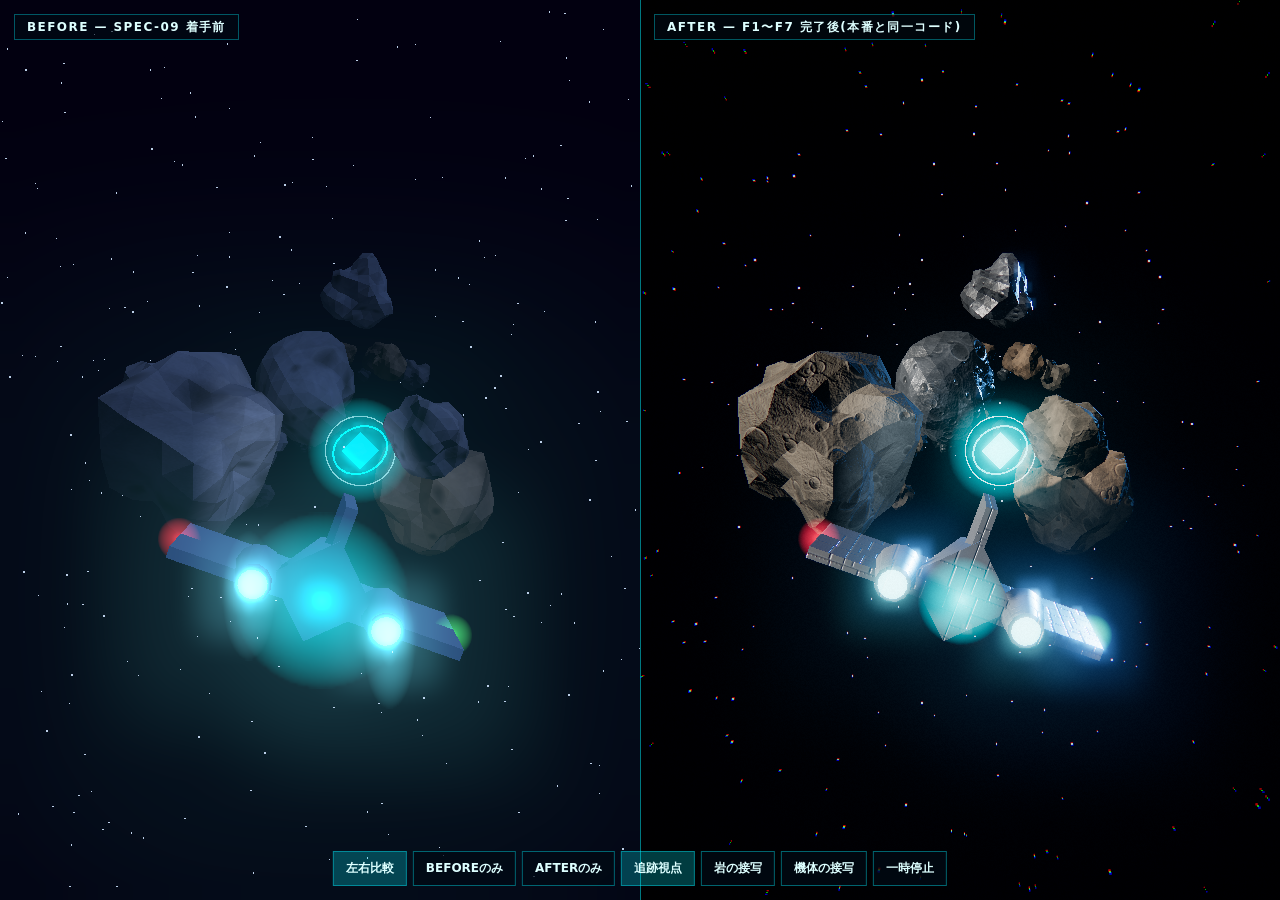
==== labs/before-after.html @ 7346b9a4 "F7(SPEC-09g): 称号・デイリーコース・戦績履歴・共有 + 文書の最終整合 - 称号 CADET→PILOT→ACE→VOID RUNNER(到達セクター)。結果画面とLAUNCH DECK" ====
<!DOCTYPE html>
<html lang="ja">
<head>
<meta charset="UTF-8">
<meta name="viewport" content="width=device-width, initial-scale=1.0">
<meta name="robots" content="noindex">
<title>VOID GATE — Before / After (SPEC-09)</title>
<style>
  html,body{margin:0;height:100%;background:#000;overflow:hidden;font-family:system-ui,-apple-system,sans-serif}
  canvas{position:fixed;top:0;height:100%;display:block}
  #ca{left:0;width:50%} #cb{right:0;width:50%}
  body.only-a #cb, body.only-b #ca{display:none}
  body.only-a #ca, body.only-b #cb{width:100%}
  .lbl{position:fixed;top:14px;padding:6px 12px;font:600 12px/1 system-ui;letter-spacing:.12em;
       color:#dff;background:rgba(0,10,20,.6);border:1px solid rgba(0,240,255,.35);z-index:2}
  #la{left:14px} #lb{left:calc(50% + 14px)}
  body.only-a #lb, body.only-b #la{display:none}
  body.only-b #lb{left:14px}
  #divider{position:fixed;left:50%;top:0;bottom:0;width:1px;background:rgba(0,240,255,.5);z-index:2}
  body.only-a #divider, body.only-b #divider{display:none}
  #ui{position:fixed;bottom:14px;left:50%;transform:translateX(-50%);display:flex;gap:6px;z-index:3;flex-wrap:wrap;justify-content:center}
  #ui button{font:600 12px system-ui;padding:8px 12px;color:#dff;background:rgba(0,10,20,.75);
       border:1px solid rgba(0,240,255,.4);cursor:pointer}
  #ui button.on{background:rgba(0,240,255,.25)}
</style>
</head>
<body>
<canvas id="ca"></canvas><canvas id="cb"></canvas><div id="divider"></div>
<div class="lbl" id="la">BEFORE — SPEC-09 着手前</div>
<div class="lbl" id="lb">AFTER — F1〜F7 完了後(本番と同一コード)</div>
<div id="ui">
  <button data-v="split" class="on">左右比較</button><button data-v="a">BEFOREのみ</button><button data-v="b">AFTERのみ</button>
  <button data-cam="chase" class="on">追跡視点</button><button data-cam="close">岩の接写</button><button data-cam="ship">機体の接写</button>
  <button id="pause">一時停止</button>
</div>
<script type="importmap">
{"imports":{"three":"../libs/three.module.js","three/addons/":"../libs/addons/"}}
</script>
<script type="module">
import * as THREE from 'three';
import {EffectComposer} from 'three/addons/postprocessing/EffectComposer.js';
import {RenderPass} from 'three/addons/postprocessing/RenderPass.js';
import {UnrealBloomPass} from 'three/addons/postprocessing/UnrealBloomPass.js';
import {ShaderPass} from 'three/addons/postprocessing/ShaderPass.js';
const IS_TOUCH = false;

/* ---- BEFORE: git 6f7cb79 の index.html から自動抽出 ---- */
const Old = (()=>{
function glowTexture(inner='rgba(255,255,255,1)', outer='rgba(255,255,255,0)'){
  const c = document.createElement('canvas'); c.width = c.height = 64;
  const g = c.getContext('2d');
  const grad = g.createRadialGradient(32,32,0,32,32,32);
  grad.addColorStop(0, inner); grad.addColorStop(.35,'rgba(255,255,255,.45)');
  grad.addColorStop(1, outer);
  g.fillStyle = grad; g.fillRect(0,0,64,64);
  return new THREE.CanvasTexture(c);
}
const starTex = glowTexture();
const Assets = (()=>{
  // 岩の頂点変位(seed付き再現性): 大起伏(sin合成) + クレーター凹み(AST-01/02)
  function deformRock(geo, seed){
    let s = seed>>>0;
    const rnd = ()=>((s = (s*1664525 + 1013904223)>>>0) / 4294967296);
    const dirs = [], amp = [], ph = [];
    for(let i = 0; i < 4; i++){
      dirs.push(new THREE.Vector3(rnd()*4-2, rnd()*4-2, rnd()*4-2));
      ph.push(rnd()*6.283); amp.push(.05 + .09*rnd());
    }
    const craters = [];
    const nC = 4 + Math.floor(rnd()*4);
    for(let i = 0; i < nC; i++) craters.push({
      d: new THREE.Vector3(rnd()-.5, rnd()-.5, rnd()-.5).normalize(),
      depth: .07 + .09*rnd(), cos: .80 + .08*rnd()});
    const pos = geo.attributes.position, v = new THREE.Vector3();
    for(let i = 0; i < pos.count; i++){
      v.fromBufferAttribute(pos, i);
      const n = v.clone().normalize();
      let k = 1;
      for(let j = 0; j < 4; j++) k += amp[j]*Math.sin(n.dot(dirs[j])*3 + ph[j]);
      for(const c of craters){
        const d = n.dot(c.d);
        if(d > c.cos) k -= c.depth*((d - c.cos)/(1 - c.cos));
      }
      v.setLength(Math.max(.4, k));
      pos.setXYZ(i, v.x, v.y, v.z);
    }
    geo.computeVertexNormals();
    return geo;
  }
  // プロシージャル岩テクスチャ(AST-03): 明暗斑 + クレーター錯覚スポット + 粒状ノイズ
  function makeRockTex(size){
    const cv = document.createElement('canvas'); cv.width = cv.height = size;
    const g = cv.getContext('2d');
    g.fillStyle = '#8d8d94'; g.fillRect(0, 0, size, size);
    for(let o = 0; o < 4; o++){
      const n = 26<<o, cell = size/Math.sqrt(n);
      for(let i = 0; i < n; i++){
        const a = .05/(o+1);
        g.fillStyle = Math.random() < .5 ? `rgba(255,255,255,${a})` : `rgba(0,0,10,${a*1.4})`;
        g.beginPath();
        g.arc(Math.random()*size, Math.random()*size, cell*(.4+Math.random()*.8), 0, 7);
        g.fill();
      }
    }
    for(let i = 0; i < 34; i++){   // 暗スポット(クレーター錯覚)
      const x = Math.random()*size, y = Math.random()*size, r = size*(.015+Math.random()*.045);
      const rg = g.createRadialGradient(x, y, r*.2, x, y, r);
      rg.addColorStop(0, 'rgba(0,0,8,.34)'); rg.addColorStop(.75, 'rgba(0,0,8,.12)'); rg.addColorStop(1, 'rgba(0,0,8,0)');
      g.fillStyle = rg; g.beginPath(); g.arc(x, y, r, 0, 7); g.fill();
    }
    const id = g.getImageData(0, 0, size, size), d = id.data;   // 微細粒
    for(let i = 0; i < d.length; i += 4){
      const n = (Math.random()-.5)*18;
      d[i] += n; d[i+1] += n; d[i+2] += n;
    }
    g.putImageData(id, 0, 0);
    const tx = new THREE.CanvasTexture(cv);
    tx.colorSpace = THREE.SRGBColorSpace;
    tx.wrapS = tx.wrapT = THREE.RepeatWrapping;
    return tx;
  }
  // 同一マテリアル前提の静的ジオメトリ結合(draw call削減, CPT-06)
  function mergeGeo(parts){
    const geos = parts.map(({g, p=[0,0,0], r=[0,0,0]})=>{
      const o = new THREE.Object3D();
      o.position.set(...p); o.rotation.set(...r);
      o.updateMatrix();
      return g.toNonIndexed().applyMatrix4(o.matrix);
    });
    let total = 0; geos.forEach(g=>total += g.attributes.position.count);
    const pos = new Float32Array(total*3), nor = new Float32Array(total*3);
    let off = 0;
    for(const g of geos){
      pos.set(g.attributes.position.array, off*3);
      nor.set(g.attributes.normal.array, off*3);
      off += g.attributes.position.count;
      g.dispose();
    }
    const out = new THREE.BufferGeometry();
    out.setAttribute('position', new THREE.BufferAttribute(pos, 3));
    out.setAttribute('normal', new THREE.BufferAttribute(nor, 3));
    return out;
  }

  let _rockGeos = null, _rockMats = null, _coreShared = null;
  function rockGeos(){
    if(!_rockGeos){
      _rockGeos = [];
      for(let g = 0; g < 8; g++)
        _rockGeos.push(deformRock(new THREE.IcosahedronGeometry(1, IS_TOUCH ? 2 : 3), 1000 + g*77));
    }
    return _rockGeos;
  }
  function rockMats(){
    if(!_rockMats){
      const tx = makeRockTex(IS_TOUCH ? 256 : 512);
      _rockMats = [0x8a8fa8, 0x9a8878, 0x7d88a8].map(c=>new THREE.MeshStandardMaterial({
        color:c, map:tx, bumpMap:tx, bumpScale:.06, roughness:.95, metalness:.1}));
    }
    return _rockMats;
  }
  // エネルギーコア(内核+halo+二重リング) — SPEC-05 COR仕様と同一
  function buildCore(){
    if(!_coreShared) _coreShared = {
      geo: new THREE.OctahedronGeometry(1.6),
      ringA: new THREE.TorusGeometry(2.4, .09, 6, 24),
      ringB: new THREE.TorusGeometry(3.0, .055, 6, 24),
      matA: new THREE.MeshBasicMaterial({color:0x00f0ff, transparent:true, opacity:.7, blending:THREE.AdditiveBlending, depthWrite:false}),
      matB: new THREE.MeshBasicMaterial({color:0xbffcff, transparent:true, opacity:.45, blending:THREE.AdditiveBlending, depthWrite:false})};
    const m = new THREE.Mesh(_coreShared.geo,
      new THREE.MeshBasicMaterial({color:0x00f0ff, transparent:true, opacity:.95, blending:THREE.AdditiveBlending}));
    const halo = new THREE.Sprite(new THREE.SpriteMaterial({map:starTex, color:0x00f0ff, blending:THREE.AdditiveBlending, depthWrite:false}));
    halo.scale.set(9, 9, 1);
    const ring1 = new THREE.Mesh(_coreShared.ringA, _coreShared.matA); ring1.rotation.x = .5;
    const ring2 = new THREE.Mesh(_coreShared.ringB, _coreShared.matB); ring2.rotation.z = .9;
    m.add(halo, ring1, ring2);
    m.userData.ring1 = ring1; m.userData.ring2 = ring2;
    return m;
  }
  // 機体一式(SPEC-05 SHP仕様と同一)。partsは装飾更新用の参照
  function buildShip(){
    const hull = new THREE.MeshStandardMaterial({color:0xbfd8ff, metalness:.85, roughness:.35, emissive:0x16335f});
    const group = new THREE.Group();
    const nose = new THREE.Mesh(new THREE.ConeGeometry(1.3, 5.2, 4), hull);
    nose.rotation.x = -Math.PI/2;
    const wing = new THREE.Mesh(new THREE.BoxGeometry(7.5, .3, 2.4), hull);
    wing.position.set(0, -.4, 1.2);
    const fin = new THREE.Mesh(new THREE.BoxGeometry(.3, 2.4, 1.8), hull);
    fin.position.set(0, .9, 1.6);
    const eng = new THREE.Sprite(new THREE.SpriteMaterial({map:starTex, color:0x00f0ff, blending:THREE.AdditiveBlending, depthWrite:false}));
    eng.scale.set(4, 4, 1); eng.position.set(0, 0, 3.2);
    group.add(nose, wing, fin, eng);
    const nozzles = new THREE.Mesh(mergeGeo([
      {g:new THREE.CylinderGeometry(.42, .58, 1.3, 12), p:[-1.6, -.15, 2.6], r:[Math.PI/2, 0, 0]},
      {g:new THREE.CylinderGeometry(.42, .58, 1.3, 12), p:[ 1.6, -.15, 2.6], r:[Math.PI/2, 0, 0]},
    ]), hull);
    const nozzleGlow = new THREE.Mesh(mergeGeo([
      {g:new THREE.CircleGeometry(.34, 14), p:[-1.6, -.15, 3.28]},
      {g:new THREE.CircleGeometry(.34, 14), p:[ 1.6, -.15, 3.28]},
    ]), new THREE.MeshBasicMaterial({color:0x7df1ff, transparent:true, opacity:.9,
      blending:THREE.AdditiveBlending, depthWrite:false}));
    const exMat = new THREE.SpriteMaterial({map:starTex, color:0x66e8ff, transparent:true,
      opacity:.55, blending:THREE.AdditiveBlending, depthWrite:false});
    const ex1 = new THREE.Sprite(exMat), ex2 = new THREE.Sprite(exMat);
    ex1.position.set(-1.6, -.15, 4.0); ex2.position.set(1.6, -.15, 4.0);
    const tipL = new THREE.Sprite(new THREE.SpriteMaterial({map:starTex, color:0xff4455,
      transparent:true, opacity:.9, blending:THREE.AdditiveBlending, depthWrite:false}));
    const tipR = new THREE.Sprite(new THREE.SpriteMaterial({map:starTex, color:0x55ff88,
      transparent:true, opacity:.9, blending:THREE.AdditiveBlending, depthWrite:false}));
    tipL.position.set(-3.75, -.4, 1.2); tipR.position.set(3.75, -.4, 1.2);
    tipL.scale.setScalar(1.1); tipR.scale.setScalar(1.1);
    group.add(nozzles, nozzleGlow, ex1, ex2, tipL, tipR);
    return {group, parts:{nozzles, nozzleGlow, exhaust:[ex1, ex2], tips:[tipL, tipR]}};
  }
  return {deformRock, makeRockTex, mergeGeo, rockGeos, rockMats, buildCore, buildShip};
})();
return {Assets, starTex};
})();

/* ---- AFTER: 現行 index.html から自動抽出(本番と同一) ---- */
const New = (()=>{
function glowTexture(inner='rgba(255,255,255,1)', outer='rgba(255,255,255,0)'){
  const c = document.createElement('canvas'); c.width = c.height = 64;
  const g = c.getContext('2d');
  const grad = g.createRadialGradient(32,32,0,32,32,32);
  grad.addColorStop(0, inner); grad.addColorStop(.35,'rgba(255,255,255,.45)');
  grad.addColorStop(1, outer);
  g.fillStyle = grad; g.fillRect(0,0,64,64);
  return new THREE.CanvasTexture(c);
}
const starTex = glowTexture();
const Look = (()=>{
  const LOOK = {keyDir: new THREE.Vector3(-60, 35, 40), keyColor: 0xfff0dc, keyI: 7.5,
                hemiSky: 0x2a3e66, hemiGround: 0x0a0710, hemiI: .9,
                rimDir: new THREE.Vector3(40, 18, -70), rimColor: 0x6fb8ff, rimI: 2.4,
                exposure: 1.0, fog: 0x01010a};
  // 恒星の輝点+ハロー+淡い星雲を持つ手続き的な空を PMREM で映り込み用に変換(外部HDRI不要)
  function spaceEnv(renderer, keyDir = LOOK.keyDir){
    const sc = new THREE.Scene();
    const geo = new THREE.SphereGeometry(10, 64, 32);
    const mat = new THREE.ShaderMaterial({side: THREE.BackSide, depthWrite: false,
      uniforms: {kd: {value: keyDir.clone().normalize()}},
      vertexShader: `varying vec3 vd; void main(){ vd = normalize(position); gl_Position = projectionMatrix*modelViewMatrix*vec4(position, 1.); }`,
      fragmentShader: `uniform vec3 kd; varying vec3 vd;
        void main(){ vec3 d = normalize(vd); float k = max(dot(d, kd), 0.);
          vec3 c = vec3(.006, .008, .018);
          c += vec3(1., .93, .82)*pow(k, 900.)*60.;
          c += vec3(1., .85, .7)*pow(k, 24.)*.35;
          c += vec3(.25, .12, .45)*smoothstep(.2, 1., d.y*.5 + .5)*.05;
          c += vec3(0., .25, .35)*smoothstep(.4, 1., -d.x)*.03;
          gl_FragColor = vec4(c, 1.); }`});
    sc.add(new THREE.Mesh(geo, mat));
    const pm = new THREE.PMREMGenerator(renderer);
    const rt = pm.fromScene(sc, .02);
    pm.dispose(); geo.dispose(); mat.dispose();
    return rt.texture;
  }
  function rig(scene, o = {}){
    const hemi = new THREE.HemisphereLight(LOOK.hemiSky, LOOK.hemiGround, o.hemiI ?? LOOK.hemiI);
    const key = new THREE.DirectionalLight(LOOK.keyColor, o.keyI ?? LOOK.keyI);
    key.position.copy(o.keyDir || LOOK.keyDir);
    const rim = new THREE.DirectionalLight(LOOK.rimColor, o.rimI ?? LOOK.rimI);
    rim.position.copy(o.rimDir || LOOK.rimDir);
    scene.add(hemi, key, key.target, rim);
    return {hemi, key, rim};
  }
  // three r160 の ACESFilmicToneMapping と同一式(線形→線形0..1)。仕上げ効果はF6で追加
  // SPEC-09f F6-10: 仕上げ(ビネット・粒状ノイズ・周辺の色収差)を ACES の後に適用。
  // 粒状ノイズは知覚空間(≒sRGB)で加え、暗部だけが荒れないようにする。encode=1 は最終パス用(sRGB化まで行う)
  const GradeShader = {
    uniforms: {tDiffuse: {value: null}, exposure: {value: LOOK.exposure},
               vig: {value: .32}, grain: {value: .016}, ca: {value: .0016}, time: {value: 0}, encode: {value: 0}},
    vertexShader: `varying vec2 vUv; void main(){ vUv = uv; gl_Position = projectionMatrix*modelViewMatrix*vec4(position, 1.); }`,
    fragmentShader: `uniform sampler2D tDiffuse; uniform float exposure, vig, grain, ca, time, encode; varying vec2 vUv;
      vec3 vgRRTODT(vec3 v){ vec3 a = v*(v + .0245786) - .000090537; vec3 b = v*(.983729*v + .4329510) + .238081; return a/b; }
      vec3 vgAces(vec3 c){
        const mat3 I = mat3(vec3(.59719, .07600, .02840), vec3(.35458, .90834, .13383), vec3(.04823, .01566, .83777));
        const mat3 O = mat3(vec3(1.60475, -.10208, -.00327), vec3(-.53108, 1.10813, -.07276), vec3(-.07367, -.00605, 1.07602));
        c *= exposure/.6; c = I*c; c = vgRRTODT(c); c = O*c; return clamp(c, 0., 1.); }
      float vgHash(vec2 p){ return fract(sin(dot(p, vec2(12.9898, 78.233)))*43758.5453); }
      vec3 vgSrgb(vec3 c){ return mix(c*12.92, 1.055*pow(c, vec3(1./2.4)) - .055, step(.0031308, c)); }
      void main(){
        vec2 d = vUv - .5; float r2 = dot(d, d);
        vec3 c = vgAces(texture2D(tDiffuse, vUv).rgb);
        if(ca > 0.){ c.r = vgAces(texture2D(tDiffuse, vUv + d*ca*r2*8.).rgb).r; c.b = vgAces(texture2D(tDiffuse, vUv - d*ca*r2*8.).rgb).b; }
        c *= 1. - vig*smoothstep(.08, .55, r2);
        if(grain > 0.){ vec3 p = pow(c, vec3(1./2.2)); p += (vgHash(vUv*1000. + time) - .5)*grain; c = pow(clamp(p, 0., 1.), vec3(2.2)); }
        c = clamp(c, 0., 1.);
        gl_FragColor = vec4(encode > .5 ? vgSrgb(c) : c, 1.); }`};
  return {LOOK, spaceEnv, rig, GradeShader};
})();
const Assets = (()=>{
  // SPEC-09b F2-06: 本当に光る物は線形値を 1 超(HDR)にし、bloom(閾値1.0)が発光体だけを拾うようにする
  const hdr = (hex, k)=>new THREE.Color(hex).multiplyScalar(k);
  // 岩の頂点変位(seed付き再現性): 大起伏(sin合成) + クレーター凹み(AST-01/02)
  function deformRock(geo, seed){
    let s = seed>>>0;
    const rnd = ()=>((s = (s*1664525 + 1013904223)>>>0) / 4294967296);
    const dirs = [], amp = [], ph = [];
    for(let i = 0; i < 4; i++){
      dirs.push(new THREE.Vector3(rnd()*4-2, rnd()*4-2, rnd()*4-2));
      ph.push(rnd()*6.283); amp.push(.05 + .09*rnd());
    }
    const craters = [];
    const nC = 4 + Math.floor(rnd()*4);
    for(let i = 0; i < nC; i++) craters.push({
      d: new THREE.Vector3(rnd()-.5, rnd()-.5, rnd()-.5).normalize(),
      depth: .07 + .09*rnd(), cos: .80 + .08*rnd()});
    const pos = geo.attributes.position, v = new THREE.Vector3();
    for(let i = 0; i < pos.count; i++){
      v.fromBufferAttribute(pos, i);
      const n = v.clone().normalize();
      let k = 1;
      for(let j = 0; j < 4; j++) k += amp[j]*Math.sin(n.dot(dirs[j])*3 + ph[j]);
      for(const c of craters){
        const d = n.dot(c.d);
        if(d > c.cos) k -= c.depth*((d - c.cos)/(1 - c.cos));
      }
      v.setLength(Math.max(.4, k));
      pos.setXYZ(i, v.x, v.y, v.z);
    }
    geo.computeVertexNormals();
    return geo;
  }
  // ===== SPEC-09d: 岩の表面(シード付き・継ぎ目なし)。高さ → アルベド/法線(Sobel)/粗さ を同じ模様から派生 =====
  const srng = seed=>{ let a = seed >>> 0;
    return ()=>{ a = a + 0x6D2B79F5 | 0; let t = Math.imul(a ^ a >>> 15, 1 | a);
      t = t + Math.imul(t ^ t >>> 7, 61 | t) ^ t; return ((t ^ t >>> 14) >>> 0)/4294967296; }; };
  function rockHeightCanvas(size, seed){
    const c = document.createElement('canvas'); c.width = c.height = size;
    const g = c.getContext('2d'), r = srng(seed);
    g.fillStyle = '#808080'; g.fillRect(0, 0, size, size);
    // 端をまたぐ円は反対側にも描いてタイル状に継ぎ目なくする(トライプラナーで繰り返すため)
    const wrapped = (x, y, rad, paint)=>{
      for(const ox of [-size, 0, size]) for(const oy of [-size, 0, size]){
        const px = x + ox, py = y + oy;
        if(px + rad < 0 || px - rad > size || py + rad < 0 || py - rad > size) continue;
        paint(px, py);
      } };
    for(let o = 0; o < 5; o++){   // 多オクターブのまだら
      const n = 30 << o, cell = size/Math.sqrt(n);
      for(let i = 0; i < n; i++){
        const x = r()*size, y = r()*size, rad = cell*(.4 + r()*.9);
        g.fillStyle = r() < .5 ? `rgba(255,255,255,${.07/(o+1)})` : `rgba(0,0,0,${.09/(o+1)})`;
        wrapped(x, y, rad, (px, py)=>{ g.beginPath(); g.arc(px, py, rad, 0, 7); g.fill(); });
      }
    }
    for(let i = 0; i < 60; i++){   // クレーター(底が凹み、縁が盛り上がる)
      const x = r()*size, y = r()*size, rad = size*(.008 + Math.pow(r(), 2.2)*.06);
      wrapped(x, y, rad*1.25, (px, py)=>{
        const rg = g.createRadialGradient(px, py, 0, px, py, rad*1.25);
        rg.addColorStop(0, 'rgba(0,0,0,.55)'); rg.addColorStop(.72, 'rgba(0,0,0,.18)');
        rg.addColorStop(.86, 'rgba(255,255,255,.28)'); rg.addColorStop(1, 'rgba(255,255,255,0)');
        g.fillStyle = rg; g.beginPath(); g.arc(px, py, rad*1.25, 0, 7); g.fill();
      });
    }
    const id = g.getImageData(0, 0, size, size), d = id.data;   // 微細な粒
    for(let i = 0; i < d.length; i += 4){ const nn = (r() - .5)*26; d[i] += nn; d[i+1] += nn; d[i+2] += nn; }
    g.putImageData(id, 0, 0);
    return c;
  }
  function mapCanvas(src, fn){   // 高さ(グレー)から画素ごとに派生マップを作る
    const w = src.width, sd = src.getContext('2d').getImageData(0, 0, w, w).data;
    const out = document.createElement('canvas'); out.width = out.height = w;
    const oc = out.getContext('2d'), od = oc.createImageData(w, w);
    const H = (x, y)=>sd[((((y % w) + w) % w)*w + (((x % w) + w) % w))*4]/255;
    for(let y = 0; y < w; y++) for(let x = 0; x < w; x++){
      const v = fn(H, x, y), i = (y*w + x)*4;
      od.data[i] = v[0]; od.data[i+1] = v[1]; od.data[i+2] = v[2]; od.data[i+3] = 255;
    }
    oc.putImageData(od, 0, 0);
    return out;
  }
  function rockSurface(size, seed){
    const height = rockHeightCanvas(size, seed);
    const albedo = mapCanvas(height, (H, x, y)=>{   // 凹部を暗く・縁を明るく(AOと同じ見え方)
      const v = Math.max(0, Math.min(255, (.64 + (H(x, y) - .5)*.95)*255)); return [v, v, v]; });
    const normal = mapCanvas(height, (H, x, y)=>{   // Sobel(端はタイルとして折り返す)
      const dx = (H(x+1, y-1) + 2*H(x+1, y) + H(x+1, y+1)) - (H(x-1, y-1) + 2*H(x-1, y) + H(x-1, y+1));
      const dy = (H(x-1, y+1) + 2*H(x, y+1) + H(x+1, y+1)) - (H(x-1, y-1) + 2*H(x, y-1) + H(x+1, y-1));
      const nx = -dx*3.2, ny = -dy*3.2, L = Math.hypot(nx, ny, 1);
      return [(nx/L*.5 + .5)*255, (ny/L*.5 + .5)*255, (1/L*.5 + .5)*255]; });
    const rough = mapCanvas(height, (H, x, y)=>{ const v = Math.max(0, Math.min(1, .88 + (H(x, y) - .5)*.25))*255; return [v, v, v]; });
    return {height, albedo, normal, rough};
  }
  // 互換API(AST-03): 岩のアルベドテクスチャ
  function makeRockTex(size, seed = 20260923){
    const tx = new THREE.CanvasTexture(rockSurface(size, seed).albedo);
    tx.colorSpace = THREE.SRGBColorSpace;
    tx.wrapS = tx.wrapT = THREE.RepeatWrapping;
    return tx;
  }
  // トライプラナー投影(岩ローカル空間。UVに依存しないので面ごとの引き伸ばしがなく、自転しても模様が岩に固定される)
  function triplanar(mat){
    mat.defines = {...(mat.defines || {}), TRIPLANAR: ''};
    mat.onBeforeCompile = sh=>{
      sh.uniforms.tpScale = {value: .42};
      sh.vertexShader = sh.vertexShader
        .replace('#include <common>', '#include <common>\nvarying vec3 vObjPos; varying vec3 vObjN;')
        .replace('#include <begin_vertex>', '#include <begin_vertex>\nvObjPos = position; vObjN = normal;');
      sh.fragmentShader = sh.fragmentShader
        .replace('#include <common>', `#include <common>
varying vec3 vObjPos; varying vec3 vObjN; uniform float tpScale;
#ifdef TRIPLANAR
uniform mat4 modelMatrix;
vec3 tpW(vec3 n){ vec3 w = pow(abs(n), vec3(4.)); return w/(w.x + w.y + w.z); }
vec4 tpS(sampler2D t, vec3 p, vec3 w){ return texture2D(t, p.zy*tpScale)*w.x + texture2D(t, p.xz*tpScale)*w.y + texture2D(t, p.xy*tpScale)*w.z; }
#endif`)
        .replace('#include <map_fragment>', `#ifdef TRIPLANAR
  diffuseColor *= tpS(map, vObjPos, tpW(normalize(vObjN)));
#else
  #include <map_fragment>
#endif`)
        .replace('#include <roughnessmap_fragment>', `#ifdef TRIPLANAR
  float roughnessFactor = roughness*tpS(roughnessMap, vObjPos, tpW(normalize(vObjN))).g;
#else
  #include <roughnessmap_fragment>
#endif`)
        .replace('#include <normal_fragment_maps>', `#ifdef TRIPLANAR
  { vec3 on = normalize(vObjN), bw = tpW(on);   // whiteout ブレンド
    vec3 nx = texture2D(normalMap, vObjPos.zy*tpScale).xyz*2. - 1.; nx.xy *= normalScale;
    vec3 ny = texture2D(normalMap, vObjPos.xz*tpScale).xyz*2. - 1.; ny.xy *= normalScale;
    vec3 nz = texture2D(normalMap, vObjPos.xy*tpScale).xyz*2. - 1.; nz.xy *= normalScale;
    nx = vec3(nx.xy + on.zy, abs(nx.z)*on.x);
    ny = vec3(ny.xy + on.xz, abs(ny.z)*on.y);
    nz = vec3(nz.xy + on.xy, abs(nz.z)*on.z);
    vec3 objN = normalize(nx.zyx*bw.x + ny.xzy*bw.y + nz.xyz*bw.z);
    normal = normalize(mat3(viewMatrix*modelMatrix)*objN)*faceDirection; }
#else
  #include <normal_fragment_maps>
#endif`);
    };
    return mat;
  }
  // ===== SPEC-09f: 機体外板(パネルの継ぎ目+リベット)。高さ → 法線/粗さ =====
  function hullHeightCanvas(size, seed){
    const c = document.createElement('canvas'); c.width = c.height = size;
    const g = c.getContext('2d'), r = srng(seed);
    g.fillStyle = '#9a9a9a'; g.fillRect(0, 0, size, size);
    g.strokeStyle = '#3a3a3a'; g.lineWidth = Math.max(2, size/170);
    const rivet = Math.max(1.4, size/230);
    const split = (x, y, w, h, d)=>{
      if(d > 4 || w < size/12 || h < size/12){
        g.strokeRect(x + 1.5, y + 1.5, w - 3, h - 3);
        if(r() < .5){ g.fillStyle = '#c8c8c8'; for(let k = 6; k < w - 6; k += size/28){ g.beginPath(); g.arc(x + k, y + 7, rivet, 0, 7); g.fill(); } }
        return;
      }
      if(w > h){ const k = w*(.3 + r()*.4); split(x, y, k, h, d + 1); split(x + k, y, w - k, h, d + 1); }
      else { const k = h*(.3 + r()*.4); split(x, y, w, k, d + 1); split(x, y + k, w, h - k, d + 1); }
    };
    split(0, 0, size, size, 0);
    return c;
  }
  let _hullTex = null;
  function hullTextures(){
    if(!_hullTex){
      const h = hullHeightCanvas(IS_TOUCH ? 256 : 512, 17);
      const nrm = mapCanvas(h, (H, x, y)=>{
        const dx = (H(x+1, y-1) + 2*H(x+1, y) + H(x+1, y+1)) - (H(x-1, y-1) + 2*H(x-1, y) + H(x-1, y+1));
        const dy = (H(x-1, y+1) + 2*H(x, y+1) + H(x+1, y+1)) - (H(x-1, y-1) + 2*H(x, y-1) + H(x+1, y-1));
        const nx = -dx*2.2, ny = -dy*2.2, L = Math.hypot(nx, ny, 1);
        return [(nx/L*.5 + .5)*255, (ny/L*.5 + .5)*255, (1/L*.5 + .5)*255]; });
      const rgh = mapCanvas(h, (H, x, y)=>{ const v = Math.max(0, Math.min(1, .95 + (H(x, y) - .6)*.4))*255; return [v, v, v]; });
      const tex = cv=>{ const t = new THREE.CanvasTexture(cv); t.wrapS = t.wrapT = THREE.RepeatWrapping; t.anisotropy = 4; return t; };
      _hullTex = {normal: tex(nrm), rough: tex(rgh)};
    }
    return _hullTex;
  }
  // 箱投影UV: 三角形ごとに面の向きの主軸でUVを振る(面ごとに模様の密度が揃う)
  function boxUV(geo, scale = .35){
    const g = geo.index ? geo.toNonIndexed() : geo, p = g.attributes.position;
    const uv = new Float32Array(p.count*2), a = new THREE.Vector3(), b = new THREE.Vector3(), c = new THREE.Vector3(), n = new THREE.Vector3();
    for(let i = 0; i < p.count; i += 3){
      a.fromBufferAttribute(p, i); b.fromBufferAttribute(p, i+1); c.fromBufferAttribute(p, i+2);
      n.subVectors(b, a).cross(c.clone().sub(a));
      const ax = Math.abs(n.x), ay = Math.abs(n.y), az = Math.abs(n.z);
      for(let k = 0; k < 3; k++){
        const v = k === 0 ? a : k === 1 ? b : c;
        const [u, w] = ax >= ay && ax >= az ? [v.z, v.y] : ay >= az ? [v.x, v.z] : [v.x, v.y];
        uv[(i + k)*2] = u*scale; uv[(i + k)*2 + 1] = w*scale;
      }
    }
    g.setAttribute('uv', new THREE.BufferAttribute(uv, 2));
    return g;
  }
  // SPEC-09f F6-03: 排気プルーム(長さ方向=ローカル+y、根元が白〜シアン・先端へ青く消える、時間ノイズで揺らぐ)
  const _plumeGeo = new THREE.CylinderGeometry(.05, .45, 1, 16, 8, true).translate(0, .5, 0);
  function plumeMaterial(){
    return new THREE.ShaderMaterial({transparent:true, depthWrite:false, blending:THREE.AdditiveBlending, side:THREE.DoubleSide,
      uniforms:{time:{value:0}, strength:{value:.6},
        hot:{value:new THREE.Color(0xdffcff).multiplyScalar(1.8)}, cool:{value:new THREE.Color(0x2a7bff)}},
      vertexShader:`varying vec2 vUv; varying float vF;
        void main(){ vUv = uv; vec4 mv = modelViewMatrix*vec4(position, 1.);
          vF = abs(dot(normalize(normalMatrix*normal), normalize(-mv.xyz)));
          gl_Position = projectionMatrix*mv; }`,
      fragmentShader:`uniform float time, strength; uniform vec3 hot, cool; varying vec2 vUv; varying float vF;
        float h(float x){ return fract(sin(x*127.1)*43758.5453); }
        float n1(float x){ float i = floor(x), f = fract(x); return mix(h(i), h(i + 1.), f*f*(3. - 2.*f)); }
        void main(){ float v = vUv.y;
          float a = pow(1. - v, 1.6)*pow(vF, 1.5)*(.85 + .15*n1(v*8. - time*20.))*strength;
          gl_FragColor = vec4(mix(hot, cool, v)*a, a); }`});
  }
  function setTriplanar(on){
    if(!_rockMats) return;
    for(const m of _rockMats){
      const has = 'TRIPLANAR' in m.defines;
      if(on === has) continue;
      if(on) m.defines.TRIPLANAR = ''; else delete m.defines.TRIPLANAR;
      m.needsUpdate = true;
    }
  }
  // 同一マテリアル前提の静的ジオメトリ結合(draw call削減, CPT-06)
  function mergeGeo(parts){
    const geos = parts.map(({g, p=[0,0,0], r=[0,0,0]})=>{
      const o = new THREE.Object3D();
      o.position.set(...p); o.rotation.set(...r);
      o.updateMatrix();
      return g.toNonIndexed().applyMatrix4(o.matrix);
    });
    let total = 0; geos.forEach(g=>total += g.attributes.position.count);
    const pos = new Float32Array(total*3), nor = new Float32Array(total*3);
    let off = 0;
    for(const g of geos){
      pos.set(g.attributes.position.array, off*3);
      nor.set(g.attributes.normal.array, off*3);
      off += g.attributes.position.count;
      g.dispose();
    }
    const out = new THREE.BufferGeometry();
    out.setAttribute('position', new THREE.BufferAttribute(pos, 3));
    out.setAttribute('normal', new THREE.BufferAttribute(nor, 3));
    return out;
  }

  let _rockGeos = null, _rockMats = null, _coreShared = null;
  function rockGeos(){
    if(!_rockGeos){
      _rockGeos = [];
      for(let g = 0; g < 8; g++)
        _rockGeos.push(deformRock(new THREE.IcosahedronGeometry(1, IS_TOUCH ? 2 : 3), 1000 + g*77));
    }
    return _rockGeos;
  }
  // SPEC-09a F1-01/02: 方向別半径テーブル(RadialHull)。岩は中心から放射状に変形した星形なので
  // 表面は方向の関数 r(dir)。立方体マップの格子点(6面×17×17)で中心からのレイ交差距離を厳密に前計算し、双線形補間で引く
  const HULL_N = 17;
  function rayFromCenter(pos, d){   // 原点からの半直線と全三角形の交差距離の最大値(Möller–Trumbore)
    const a = pos; let best = 0;
    for(let i = 0; i < a.length; i += 9){
      const ax = a[i], ay = a[i+1], az = a[i+2];
      const e1x = a[i+3]-ax, e1y = a[i+4]-ay, e1z = a[i+5]-az, e2x = a[i+6]-ax, e2y = a[i+7]-ay, e2z = a[i+8]-az;
      const px = d.y*e2z - d.z*e2y, py = d.z*e2x - d.x*e2z, pz = d.x*e2y - d.y*e2x;
      const det = e1x*px + e1y*py + e1z*pz;
      if(Math.abs(det) < 1e-9) continue;
      const inv = 1/det, tx = -ax, ty = -ay, tz = -az;
      const u = (tx*px + ty*py + tz*pz)*inv;
      if(u < -1e-6 || u > 1 + 1e-6) continue;
      const qx = ty*e1z - tz*e1y, qy = tz*e1x - tx*e1z, qz = tx*e1y - ty*e1x;
      const v = (d.x*qx + d.y*qy + d.z*qz)*inv;
      if(v < -1e-6 || u + v > 1 + 1e-6) continue;
      const tt = (e2x*qx + e2y*qy + e2z*qz)*inv;
      if(tt > best) best = tt;
    }
    return best;
  }
  // 方向 → (面, u, v)。u,v∈[-1,1]
  function cubeFace(x, y, z){
    const ax = Math.abs(x), ay = Math.abs(y), az = Math.abs(z);
    if(ax >= ay && ax >= az) return [x > 0 ? 0 : 1, y/ax, z/ax];
    if(ay >= az)             return [y > 0 ? 2 : 3, x/ay, z/ay];
    return                          [z > 0 ? 4 : 5, x/az, y/az];
  }
  function faceDir(f, u, v, out){
    if(f < 2) out.set(f === 0 ? 1 : -1, u, v);
    else if(f < 4) out.set(u, f === 2 ? 1 : -1, v);
    else out.set(u, v, f === 4 ? 1 : -1);
    return out.normalize();
  }
  function rockHull(geo){
    if(geo.userData.hull) return geo.userData.hull;
    const src = geo.index ? geo.toNonIndexed() : geo;
    const pos = src.attributes.position.array, N = HULL_N, tab = new Float32Array(6*N*N), d = new THREE.Vector3();
    for(let f = 0; f < 6; f++) for(let j = 0; j < N; j++) for(let i = 0; i < N; i++){
      faceDir(f, -1 + 2*i/(N-1), -1 + 2*j/(N-1), d);
      tab[(f*N + j)*N + i] = rayFromCenter(pos, d);
    }
    let max = 0;
    const p = geo.attributes.position, v = new THREE.Vector3();
    for(let i = 0; i < p.count; i++) max = Math.max(max, v.fromBufferAttribute(p, i).length());
    const hull = {max, tab,
      radiusAt(dir){   // dir: 岩ローカルの方向(正規化不要)
        const [f, u, w] = cubeFace(dir.x, dir.y, dir.z);
        const fu = (u + 1)*.5*(N-1), fw = (w + 1)*.5*(N-1);
        const i0 = Math.min(N-2, Math.floor(fu)), j0 = Math.min(N-2, Math.floor(fw)), a = fu - i0, b = fw - j0;
        const o = f*N*N;
        return (tab[o + j0*N + i0]*(1-a) + tab[o + j0*N + i0+1]*a)*(1-b)
             + (tab[o + (j0+1)*N + i0]*(1-a) + tab[o + (j0+1)*N + i0+1]*a)*b;
      }};
    geo.userData.hull = hull;
    return hull;
  }
  // SPEC-09a F1-03: 機体を4球で近似(buildShipの形状: 機首Cone(1.3,5.2)を-z向き / 主翼Box(7.5,.3,2.4) at (0,-.4,1.2))
  const SHIP_SPHERES = [
    {name:'nose',  c:[0, 0, -1.8],    r:.85},
    {name:'body',  c:[0, -.1, .9],    r:1.35},
    {name:'wingL', c:[-2.6, -.4, 1.2], r:1.15},
    {name:'wingR', c:[ 2.6, -.4, 1.2], r:1.15}];
  const HIT_LENIENCY = .9;   // F1-04: 機体球の半径に乗算(見た目より少し甘く)
  function shipSpheresWorld(ship, out){
    ship.updateMatrixWorld();
    out = out || SHIP_SPHERES.map(S=>({name:S.name, c:new THREE.Vector3(), r:S.r}));
    SHIP_SPHERES.forEach((S, i)=>out[i].c.set(S.c[0], S.c[1], S.c[2]).applyMatrix4(ship.matrixWorld));
    return out;
  }
  // SPEC-09a F1-04/05/07: 岩表面と機体球のすき間(負=接触の深さ)。
  // sd: このフレームの岩の移動量(+z)。移動線分上の最接近点で測る(トンネリング防止)
  const _q = new THREE.Vector3(), _d = new THREE.Vector3(), _iq = new THREE.Quaternion();
  function clearance(rock, sph, sd = 0){
    const hull = rock.geometry.userData.hull || rockHull(rock.geometry), s = rock.userData.r, p = rock.position;
    let best = Infinity, inv = false;
    for(const S of sph){
      let k = 1;
      if(sd > 0) k = Math.min(1, Math.max(0, (S.c.z - (p.z - sd))/sd));
      _q.set(p.x, p.y, p.z - sd + sd*k);
      _d.subVectors(S.c, _q);
      const dist = _d.length(), rs = S.r*HIT_LENIENCY;
      const coarse = dist - hull.max*s - rs;
      if(coarse > 0){ if(coarse < best) best = coarse; continue; }
      if(!inv){ _iq.copy(rock.quaternion).invert(); inv = true; }
      _d.applyQuaternion(_iq);
      const c = dist - hull.radiusAt(_d)*s - rs;
      if(c < best) best = c;
    }
    return best;
  }
  // SPEC-09d: 岩種 C型(暗灰)/S型(褐色)/M型(金属質) — 実在の小惑星の反射率帯に寄せた色
  const ROCK_TYPES = [{type:'C', color:0x8a847d, roughness:.92, metalness:.03},
                      {type:'S', color:0x96806c, roughness:.88, metalness:.03},
                      {type:'M', color:0x7a8390, roughness:.55, metalness:.35}];
  function rockMats(){
    if(!_rockMats){
      const S = rockSurface(IS_TOUCH ? 256 : 512, 20260923);
      const tex = (cv, srgb)=>{ const t = new THREE.CanvasTexture(cv); t.wrapS = t.wrapT = THREE.RepeatWrapping;
        if(srgb) t.colorSpace = THREE.SRGBColorSpace; t.anisotropy = 4; return t; };
      const map = tex(S.albedo, true), nrm = tex(S.normal, false), rgh = tex(S.rough, false);
      _rockMats = ROCK_TYPES.map(T=>{
        const m = triplanar(new THREE.MeshStandardMaterial({color:T.color, map, normalMap:nrm,
          normalScale:new THREE.Vector2(1.1, 1.1), roughnessMap:rgh, roughness:T.roughness, metalness:T.metalness, envMapIntensity:.5}));
        m.userData.type = T.type;
        return m;
      });
    }
    return _rockMats;
  }
  // エネルギーコア(内核+halo+二重リング) — SPEC-05 COR仕様と同一
  function buildCore(){
    if(!_coreShared) _coreShared = {
      geo: new THREE.OctahedronGeometry(1.6),
      ringA: new THREE.TorusGeometry(2.4, .09, 6, 24),
      ringB: new THREE.TorusGeometry(3.0, .055, 6, 24),
      matA: new THREE.MeshBasicMaterial({color:hdr(0x00f0ff, 2.2), transparent:true, opacity:.7, blending:THREE.AdditiveBlending, depthWrite:false}),
      matB: new THREE.MeshBasicMaterial({color:hdr(0xbffcff, 2.2), transparent:true, opacity:.45, blending:THREE.AdditiveBlending, depthWrite:false})};
    const m = new THREE.Mesh(_coreShared.geo,
      new THREE.MeshBasicMaterial({color:hdr(0x00f0ff, 2.2), transparent:true, opacity:.95, blending:THREE.AdditiveBlending}));
    const halo = new THREE.Sprite(new THREE.SpriteMaterial({map:starTex, color:0x00f0ff, blending:THREE.AdditiveBlending, depthWrite:false}));
    halo.scale.set(9, 9, 1);
    const ring1 = new THREE.Mesh(_coreShared.ringA, _coreShared.matA); ring1.rotation.x = .5;
    const ring2 = new THREE.Mesh(_coreShared.ringB, _coreShared.matB); ring2.rotation.z = .9;
    m.add(halo, ring1, ring2);
    m.userData.ring1 = ring1; m.userData.ring2 = ring2;
    return m;
  }
  // 機体一式(SPEC-05 SHP仕様と同一)。partsは装飾更新用の参照
  function buildShip(){
    // SPEC-09b F2-07: 外板の emissive は通常 0(明るさは主光と映り込みで得る)。F6: パネルの法線/粗さで金属の映り込みを出す
    const ht = hullTextures();
    const hull = new THREE.MeshStandardMaterial({color:0xc4ccd8, metalness:.86, roughness:.34,
      normalMap:ht.normal, roughnessMap:ht.rough, envMapIntensity:1.1});
    const group = new THREE.Group();
    const nose = new THREE.Mesh(boxUV(new THREE.ConeGeometry(1.3, 5.2, 4)), hull);
    nose.rotation.x = -Math.PI/2;
    const wing = new THREE.Mesh(boxUV(new THREE.BoxGeometry(7.5, .3, 2.4)), hull);
    wing.position.set(0, -.4, 1.2);
    const fin = new THREE.Mesh(boxUV(new THREE.BoxGeometry(.3, 2.4, 1.8)), hull);
    fin.position.set(0, .9, 1.6);
    // F6-05: エンジン光は小さく芯だけ(HDR)に。発光の広がりはプルームが担う
    const eng = new THREE.Sprite(new THREE.SpriteMaterial({map:starTex, color:hdr(0x00f0ff, 1.6), blending:THREE.AdditiveBlending, depthWrite:false}));
    eng.scale.set(2, 2, 1); eng.position.set(0, 0, 3.2);
    group.add(nose, wing, fin, eng);
    const nozzles = new THREE.Mesh(boxUV(mergeGeo([
      {g:new THREE.CylinderGeometry(.42, .58, 1.3, 12), p:[-1.6, -.15, 2.6], r:[Math.PI/2, 0, 0]},
      {g:new THREE.CylinderGeometry(.42, .58, 1.3, 12), p:[ 1.6, -.15, 2.6], r:[Math.PI/2, 0, 0]},
    ])), hull);
    const nozzleGlow = new THREE.Mesh(mergeGeo([
      {g:new THREE.CircleGeometry(.34, 14), p:[-1.6, -.15, 3.28]},
      {g:new THREE.CircleGeometry(.34, 14), p:[ 1.6, -.15, 3.28]},
    ]), new THREE.MeshBasicMaterial({color:hdr(0x7df1ff, 1.8), transparent:true, opacity:.9,
      blending:THREE.AdditiveBlending, depthWrite:false}));
    // F6-03: 排気は球状スプライト → プルーム(scale.y が長さ。既存の速度連動・Sortie のコードはそのまま動く)
    const plumeMat = plumeMaterial();
    const ex1 = new THREE.Mesh(_plumeGeo, plumeMat), ex2 = new THREE.Mesh(_plumeGeo, plumeMat);
    ex1.rotation.x = ex2.rotation.x = Math.PI/2;   // +y(長さ) を機体後方 +z へ
    ex1.position.set(-1.6, -.15, 3.3); ex2.position.set(1.6, -.15, 3.3);
    const tipL = new THREE.Sprite(new THREE.SpriteMaterial({map:starTex, color:hdr(0xff4455, 1.5),
      transparent:true, opacity:.9, blending:THREE.AdditiveBlending, depthWrite:false}));
    const tipR = new THREE.Sprite(new THREE.SpriteMaterial({map:starTex, color:hdr(0x55ff88, 1.5),
      transparent:true, opacity:.9, blending:THREE.AdditiveBlending, depthWrite:false}));
    tipL.position.set(-3.75, -.4, 1.2); tipR.position.set(3.75, -.4, 1.2);
    tipL.scale.setScalar(1.1); tipR.scale.setScalar(1.1);
    group.add(nozzles, nozzleGlow, ex1, ex2, tipL, tipR);
    return {group, parts:{nozzles, nozzleGlow, exhaust:[ex1, ex2], tips:[tipL, tipR], hull, plumeMat}};
  }
  return {deformRock, makeRockTex, mergeGeo, rockGeos, rockMats, buildCore, buildShip,
          rockSurface, setTriplanar, ROCK_TYPES,
          rockHull, SHIP_SPHERES, HIT_LENIENCY, shipSpheresWorld, clearance};
})();
return {Assets, Look, starTex};
})();

// ===== 共通: 決定的な配置 =====
let seed = 7; const rnd = ()=>((seed = (seed*1664525 + 1013904223)>>>0)/4294967296);
const LAYOUT = [{x:-9, y:2.5, z:-26, s:6.2, g:5}, {x:11, y:-4, z:-44, s:5.2, g:2}, {x:-3, y:7, z:-74, s:7.5, g:1}, {x:6, y:3, z:-18, s:2.2, g:3}];
for(let i = 0; i < 34; i++) LAYOUT.push({x:(rnd()-.5)*110, y:(rnd()-.5)*80, z:-60 - rnd()*820, s:2 + rnd()*6, g:i%8});
const SPINS = LAYOUT.map(()=>({x:(rnd()-.5)*.5, y:(rnd()-.5)*.5, z:(rnd()-.5)*.4}));
function makeStars(){
  const n = 3000, p = new Float32Array(n*3);
  for(let i = 0; i < n; i++){ const u = rnd()*2 - 1, a = rnd()*6.283, r = 900, q = Math.sqrt(1 - u*u);
    p[i*3] = Math.cos(a)*q*r; p[i*3+1] = u*r; p[i*3+2] = Math.sin(a)*q*r; }
  const g = new THREE.BufferGeometry(); g.setAttribute('position', new THREE.BufferAttribute(p, 3));
  return new THREE.Points(g, new THREE.PointsMaterial({size:1.4, color:0xcfe4ff, sizeAttenuation:false, fog:false, transparent:true, opacity:.8}));
}

// ===== BEFORE の世界(当時の本番と同じ照明・合成) =====
function buildBefore(R){
  const A = Old.Assets, S = new THREE.Scene();
  S.background = new THREE.Color(0x020010); S.fog = new THREE.FogExp2(0x020010, .0035);
  S.add(makeStars());
  S.add(new THREE.AmbientLight(0x445577, 2));
  const key = new THREE.DirectionalLight(0xaaccff, 2.4); key.position.set(40, 60, 30); S.add(key);
  const sb = A.buildShip(); S.add(sb.group);
  const geos = A.rockGeos(), mats = A.rockMats();
  const rocks = LAYOUT.map((L, i)=>{ const m = new THREE.Mesh(geos[L.g], mats[i%3]); m.position.set(L.x, L.y, L.z); m.scale.setScalar(L.s); S.add(m); return m; });
  const core = A.buildCore(); core.position.set(3.5, 1.2, -36); S.add(core);
  const pl = new THREE.Mesh(new THREE.SphereGeometry(140, 28, 22), new THREE.MeshStandardMaterial({color:0x5b46c8, emissive:0x180f40, roughness:.85, metalness:.1, fog:false}));
  pl.position.set(-270, -70, -1370); S.add(pl);
  const hl = new THREE.SpotLight(0xcce9ff, 420, 165, .58, .8, 1.5), hlT = new THREE.Object3D();
  hl.position.set(0, .4, -7); hlT.position.set(0, 0, -95); hl.target = hlT; S.add(hl, hlT);
  const comp = new EffectComposer(R);
  comp.addPass(new RenderPass(S, cam));
  comp.addPass(new UnrealBloomPass(new THREE.Vector2(512, 512), .85, .6, .62));
  // 当時の最終出力(AfterimagePass の MeshBasic コピー)と同じ sRGB 化のみ
  comp.addPass(new ShaderPass({uniforms:{tDiffuse:{value:null}},
    vertexShader:`varying vec2 vUv; void main(){ vUv = uv; gl_Position = projectionMatrix*modelViewMatrix*vec4(position,1.); }`,
    fragmentShader:`uniform sampler2D tDiffuse; varying vec2 vUv;
      vec3 s(vec3 c){ return mix(c*12.92, 1.055*pow(c, vec3(1./2.4)) - .055, step(.0031308, c)); }
      void main(){ gl_FragColor = vec4(s(clamp(texture2D(tDiffuse, vUv).rgb, 0., 1.)), 1.); }`}));
  return {S, comp, ship: sb.group, parts: sb.parts, rocks, core};
}

// ===== AFTER の世界(本番と同じ Look・材質・合成) =====
function buildAfter(R){
  const A = New.Assets, L = New.Look, S = new THREE.Scene();
  S.background = new THREE.Color(L.LOOK.fog); S.fog = new THREE.FogExp2(L.LOOK.fog, .0026);
  S.add(makeStars());
  const rig = L.rig(S); S.environment = L.spaceEnv(R);
  R.shadowMap.enabled = true; R.shadowMap.type = THREE.PCFSoftShadowMap;
  rig.key.castShadow = true; rig.key.shadow.mapSize.set(1024, 1024); rig.key.shadow.bias = -.0004; rig.key.shadow.normalBias = .03;
  Object.assign(rig.key.shadow.camera, {left:-45, right:45, top:45, bottom:-45, near:1, far:260});
  rig.key.position.copy(L.LOOK.keyDir).normalize().multiplyScalar(120);
  const sb = A.buildShip(); S.add(sb.group);
  sb.group.traverse(o=>{ if(o.isMesh && !o.material.transparent){ o.castShadow = true; o.receiveShadow = true; } });
  const geos = A.rockGeos(), mats = A.rockMats();
  const rocks = LAYOUT.map((Lr, i)=>{ const m = new THREE.Mesh(geos[Lr.g], mats[i%3]); m.position.set(Lr.x, Lr.y, Lr.z); m.scale.setScalar(Lr.s);
    m.receiveShadow = true; m.castShadow = i < 8; S.add(m); return m; });
  const core = A.buildCore(); core.position.set(3.5, 1.2, -36); S.add(core);
  const pl = new THREE.Mesh(new THREE.SphereGeometry(140, 48, 32), new THREE.MeshStandardMaterial({color:0x5b46c8, roughness:.9, metalness:0, envMapIntensity:.2, fog:false}));
  pl.position.set(-270, -70, -1370); S.add(pl);
  const atmo = new THREE.Mesh(new THREE.SphereGeometry(149, 48, 32), new THREE.ShaderMaterial({transparent:true, blending:THREE.AdditiveBlending, side:THREE.BackSide, depthWrite:false, fog:false,
    vertexShader:`varying vec3 n; varying vec3 v; void main(){ n = normalize(normalMatrix*normal); vec4 mv = modelViewMatrix*vec4(position,1.); v = normalize(-mv.xyz); gl_Position = projectionMatrix*mv; }`,
    fragmentShader:`varying vec3 n; varying vec3 v; void main(){ float f = pow(1. - abs(dot(n, v)), 3.); gl_FragColor = vec4(vec3(.55,.45,1.)*f*1.4, f); }`}));
  atmo.position.copy(pl.position); S.add(atmo);
  const hl = new THREE.SpotLight(0xcce9ff, 420, 165, .58, .8, 1.5), hlT = new THREE.Object3D();
  hl.position.set(0, .4, -7); hlT.position.set(0, 0, -95); hl.target = hlT; S.add(hl, hlT);
  const comp = new EffectComposer(R);
  comp.addPass(new RenderPass(S, cam));
  comp.addPass(new UnrealBloomPass(new THREE.Vector2(512, 512), .45, .3, 1.0));
  const grade = new ShaderPass(L.GradeShader); grade.uniforms.encode.value = 1;   // ACES+仕上げ+sRGB(サイトPCと同じ最終パス)
  comp.addPass(grade);
  return {S, comp, ship: sb.group, parts: sb.parts, rocks, core, grade};
}

const cam = new THREE.PerspectiveCamera(72, 1, .1, 1500);
function makePane(id, build){
  const R = new THREE.WebGLRenderer({canvas: document.getElementById(id), antialias:true});
  R.setPixelRatio(Math.min(devicePixelRatio, 2));
  return {R, W: build(R)};
}
const A = makePane('ca', buildBefore), B = makePane('cb', buildAfter);
window.BEFORE_AFTER = {A, B, cam, THREE};

let view = 'split', camMode = 'chase', paused = false, t = 0;
function resize(){
  const w = view === 'split' ? innerWidth/2 : innerWidth, h = innerHeight;
  for(const p of [A, B]){ p.R.setSize(w, h, false); p.W.comp.setSize(w, h); }
  cam.aspect = w/h; cam.updateProjectionMatrix();
}
addEventListener('resize', resize);
document.querySelectorAll('[data-v]').forEach(b=>b.onclick = ()=>{ view = b.dataset.v;
  document.body.className = view === 'split' ? '' : 'only-' + view;
  document.querySelectorAll('[data-v]').forEach(x=>x.classList.toggle('on', x === b)); resize(); });
document.querySelectorAll('[data-cam]').forEach(b=>b.onclick = ()=>{ camMode = b.dataset.cam;
  document.querySelectorAll('[data-cam]').forEach(x=>x.classList.toggle('on', x === b)); });
document.getElementById('pause').onclick = e=>{ paused = !paused; e.target.textContent = paused ? '再生' : '一時停止'; };

function step(tt){
  for(const p of [A, B]){ const W = p.W;
    W.ship.position.set(Math.sin(tt*.6)*2.2, Math.sin(tt*.9)*.8, 0);
    W.ship.rotation.z = -Math.cos(tt*.6)*.35; W.ship.rotation.x = Math.cos(tt*.9)*.06;
    W.rocks.forEach((m, i)=>{ const s = SPINS[i]; m.rotation.set(i*.7 + tt*s.x, i*1.3 + tt*s.y, i*.4 + tt*s.z); });
    W.core.userData.ring1.rotation.y = tt*1.8; W.core.userData.ring2.rotation.x = -tt*1.2;
    const k = .35 + .25*Math.sin(tt*.4);
    W.parts.exhaust.forEach(e=>e.scale.set(.9 + .6*k, 1.6 + 3.2*k, 1));
    if(W.parts.plumeMat){ W.parts.plumeMat.uniforms.time.value = tt; W.parts.plumeMat.uniforms.strength.value = .45 + .55*k; }
    if(W.grade) W.grade.uniforms.time.value = tt;
  }
  if(camMode === 'chase'){ cam.position.set(Math.sin(tt*.6)*2.2*.9, 4 + Math.sin(tt*.9)*.3, 17); cam.lookAt(0, 0, -60); }
  else if(camMode === 'close'){ const r0 = LAYOUT[0]; cam.position.set(r0.x + 13*Math.cos(tt*.25), r0.y + 4, r0.z + 13*Math.sin(tt*.25) + 4); cam.lookAt(r0.x, r0.y, r0.z); }
  else { cam.position.set(6*Math.cos(tt*.3), 2.5, 6*Math.sin(tt*.3) + 1); cam.lookAt(0, 0, .5); }
}
window.BEFORE_AFTER.step = step;
let last = performance.now();
function loop(now){
  requestAnimationFrame(loop);
  const dt = Math.min(.05, (now - last)/1000); last = now;
  if(!paused) t += dt;
  step(t);
  if(view !== 'b') A.W.comp.render();
  if(view !== 'a') B.W.comp.render();
}
resize(); requestAnimationFrame(loop);
</script>
</body>
</html>
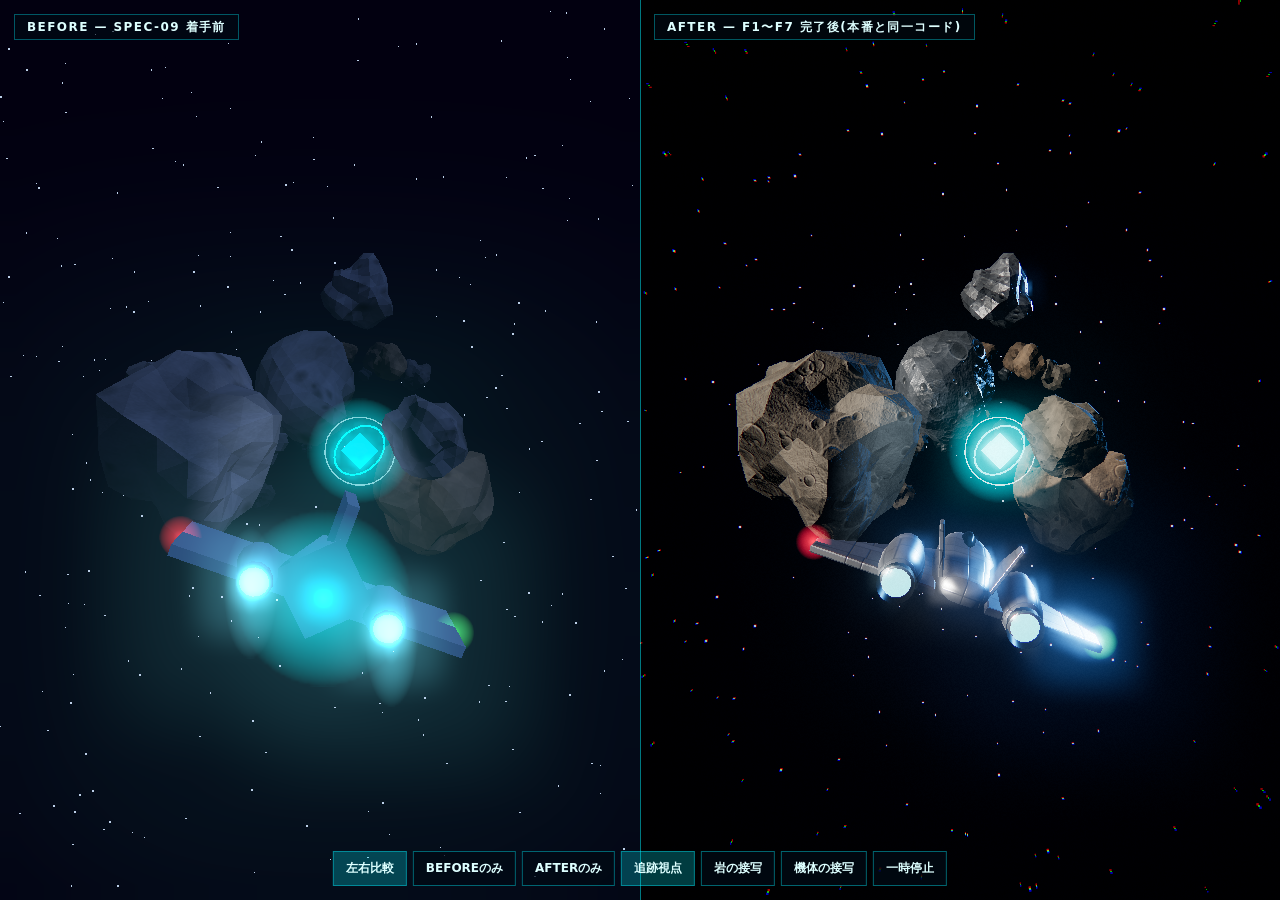
==== commit ad951d6f: "SPEC-10: 機体デザイン刷新 — つぎはぎの箱から一体成形のステルス迎撃機へ - 胴体: 断面が滑らかに変化するロフト形状(側面に稜線)。四角錐+箱の組み合わせを廃止 - 面取りした後退デルタ翼" ====
--- a/labs/before-after.html
+++ b/labs/before-after.html
@@ -244,7 +244,7 @@
       fragmentShader: `uniform vec3 kd; varying vec3 vd;
         void main(){ vec3 d = normalize(vd); float k = max(dot(d, kd), 0.);
           vec3 c = vec3(.006, .008, .018);
-          c += vec3(1., .93, .82)*pow(k, 900.)*60.;
+          c += vec3(1., .93, .82)*pow(k, 900.)*15.;   // 恒星の輝点(鏡面の主な輝きは主光が担うため控えめに。SPEC-10)
           c += vec3(1., .85, .7)*pow(k, 24.)*.35;
           c += vec3(.25, .12, .45)*smoothstep(.2, 1., d.y*.5 + .5)*.05;
           c += vec3(0., .25, .35)*smoothstep(.4, 1., -d.x)*.03;
@@ -434,21 +434,27 @@
   }
   // ===== SPEC-09f: 機体外板(パネルの継ぎ目+リベット)。高さ → 法線/粗さ =====
   function hullHeightCanvas(size, seed){
-    const c = document.createElement('canvas'); c.width = c.height = size;
-    const g = c.getContext('2d'), r = srng(seed);
+    // 高さ(継ぎ目・リベット)とアルベド(パネルごとのわずかな色むら)を同じ分割から作る
+    const c = document.createElement('canvas'), a = document.createElement('canvas');
+    c.width = c.height = a.width = a.height = size;
+    const g = c.getContext('2d'), ga = a.getContext('2d'), r = srng(seed);
     g.fillStyle = '#9a9a9a'; g.fillRect(0, 0, size, size);
-    g.strokeStyle = '#3a3a3a'; g.lineWidth = Math.max(2, size/170);
-    const rivet = Math.max(1.4, size/230);
+    ga.fillStyle = '#e8e8e8'; ga.fillRect(0, 0, size, size);
+    const seam = Math.max(1.2, size/300), rivet = Math.max(.9, size/420);
     const split = (x, y, w, h, d)=>{
-      if(d > 4 || w < size/12 || h < size/12){
-        g.strokeRect(x + 1.5, y + 1.5, w - 3, h - 3);
-        if(r() < .5){ g.fillStyle = '#c8c8c8'; for(let k = 6; k < w - 6; k += size/28){ g.beginPath(); g.arc(x + k, y + 7, rivet, 0, 7); g.fill(); } }
+      if(d > 3 || w < size/6 || h < size/6){   // 大きめのパネル(近未来の機体は継ぎ目が少ない)
+        const tone = Math.round(206 + r()*34);   // パネルごとの微妙な色むら
+        ga.fillStyle = `rgb(${tone},${tone},${tone + 2})`; ga.fillRect(x + 1, y + 1, w - 2, h - 2);
+        g.strokeStyle = '#5a5a5a'; g.lineWidth = seam; g.strokeRect(x + 1, y + 1, w - 2, h - 2);
+        ga.strokeStyle = 'rgba(40,44,52,.55)'; ga.lineWidth = seam; ga.strokeRect(x + 1, y + 1, w - 2, h - 2);
+        if(r() < .22){ g.fillStyle = '#b4b4b4'; for(let k = 8; k < w - 8; k += size/22){ g.beginPath(); g.arc(x + k, y + 6, rivet, 0, 7); g.fill(); } }
         return;
       }
       if(w > h){ const k = w*(.3 + r()*.4); split(x, y, k, h, d + 1); split(x + k, y, w - k, h, d + 1); }
       else { const k = h*(.3 + r()*.4); split(x, y, w, k, d + 1); split(x, y + k, w, h - k, d + 1); }
     };
     split(0, 0, size, size, 0);
+    c.userData = {albedo: a};
     return c;
   }
   let _hullTex = null;
@@ -458,11 +464,12 @@
       const nrm = mapCanvas(h, (H, x, y)=>{
         const dx = (H(x+1, y-1) + 2*H(x+1, y) + H(x+1, y+1)) - (H(x-1, y-1) + 2*H(x-1, y) + H(x-1, y+1));
         const dy = (H(x-1, y+1) + 2*H(x, y+1) + H(x+1, y+1)) - (H(x-1, y-1) + 2*H(x, y-1) + H(x+1, y-1));
-        const nx = -dx*2.2, ny = -dy*2.2, L = Math.hypot(nx, ny, 1);
+        const nx = -dx*1.2, ny = -dy*1.2, L = Math.hypot(nx, ny, 1);
         return [(nx/L*.5 + .5)*255, (ny/L*.5 + .5)*255, (1/L*.5 + .5)*255]; });
       const rgh = mapCanvas(h, (H, x, y)=>{ const v = Math.max(0, Math.min(1, .95 + (H(x, y) - .6)*.4))*255; return [v, v, v]; });
-      const tex = cv=>{ const t = new THREE.CanvasTexture(cv); t.wrapS = t.wrapT = THREE.RepeatWrapping; t.anisotropy = 4; return t; };
-      _hullTex = {normal: tex(nrm), rough: tex(rgh)};
+      const tex = (cv, srgb)=>{ const t = new THREE.CanvasTexture(cv); t.wrapS = t.wrapT = THREE.RepeatWrapping; t.anisotropy = 4;
+        if(srgb) t.colorSpace = THREE.SRGBColorSpace; return t; };
+      _hullTex = {normal: tex(nrm), rough: tex(rgh), albedo: tex(h.userData.albedo, true)};
     }
     return _hullTex;
   }
@@ -599,18 +606,39 @@
     geo.userData.hull = hull;
     return hull;
   }
-  // SPEC-09a F1-03: 機体を4球で近似(buildShipの形状: 機首Cone(1.3,5.2)を-z向き / 主翼Box(7.5,.3,2.4) at (0,-.4,1.2))
+  // SPEC-10(旧SPEC-09a F1-03): 機体の当たり形状。球({c,r})とカプセル({c,c2,r}=線分を太らせた形)で新しい機体の外形に沿わせる
+  // (後退翼・細長い胴体は少数の球では「空気」に当たる範囲が大きくなるため)
+  // 半径は「外板頂点の被覆 ≥95%」と「当たり体積の増加を抑える(旧4球比 +2割以内。実測: 被覆97.7%・体積1.14倍)」の両立で数値的に決定(SPEC-10 §4)
   const SHIP_SPHERES = [
-    {name:'nose',  c:[0, 0, -1.8],    r:.85},
-    {name:'body',  c:[0, -.1, .9],    r:1.35},
-    {name:'wingL', c:[-2.6, -.4, 1.2], r:1.15},
-    {name:'wingR', c:[ 2.6, -.4, 1.2], r:1.15}];
+    {name:'nose',   c:[0, .02, -2.35], c2:[0, .08, -.2],  r:.66},   // 機首〜キャノピー・機首下の機銃
+    {name:'body',   c:[0, .08, -.2],   c2:[0, .1, 2.85],  r:.85},   // 胴体後半
+    {name:'nacL',   c:[-1.55, -.18, .2], c2:[-1.55, -.18, 3.3], r:.58},
+    {name:'nacR',   c:[ 1.55, -.18, .2], c2:[ 1.55, -.18, 3.3], r:.58},
+    {name:'rootL',  c:[-.9, -.18, -.35], c2:[-2.9, -.32, 1.2], r:.35},   // 主翼の前縁
+    {name:'rootR',  c:[ .9, -.18, -.35], c2:[ 2.9, -.32, 1.2], r:.35},
+    {name:'trailL', c:[-.9, -.18, 2.6],  c2:[-2.9, -.32, 2.2], r:.35},  // 主翼の後縁
+    {name:'trailR', c:[ .9, -.18, 2.6],  c2:[ 2.9, -.32, 2.2], r:.35},
+    {name:'wingL',  c:[-3.25, -.38, 1.78], r:.72},                   // 翼端
+    {name:'wingR',  c:[ 3.25, -.38, 1.78], r:.72},
+    {name:'tailL',  c:[-.93, 1.0, 2.62], r:.54},                     // 垂直尾翼
+    {name:'tailR',  c:[ .93, 1.0, 2.62], r:.54}];
   const HIT_LENIENCY = .9;   // F1-04: 機体球の半径に乗算(見た目より少し甘く)
   function shipSpheresWorld(ship, out){
     ship.updateMatrixWorld();
-    out = out || SHIP_SPHERES.map(S=>({name:S.name, c:new THREE.Vector3(), r:S.r}));
-    SHIP_SPHERES.forEach((S, i)=>out[i].c.set(S.c[0], S.c[1], S.c[2]).applyMatrix4(ship.matrixWorld));
+    out = out || SHIP_SPHERES.map(S=>({name:S.name, c:new THREE.Vector3(), c2:S.c2 ? new THREE.Vector3() : null, r:S.r}));
+    SHIP_SPHERES.forEach((S, i)=>{
+      out[i].c.set(S.c[0], S.c[1], S.c[2]).applyMatrix4(ship.matrixWorld);
+      if(S.c2) out[i].c2.set(S.c2[0], S.c2[1], S.c2[2]).applyMatrix4(ship.matrixWorld);
+    });
     return out;
+  }
+  // カプセルの軸上で点 p に最も近い点(球はそのまま中心)
+  const _cp = new THREE.Vector3(), _ab = new THREE.Vector3();
+  function nearestOnPrim(S, p){
+    if(!S.c2) return S.c;
+    _ab.subVectors(S.c2, S.c);
+    const k = Math.min(1, Math.max(0, _cp.subVectors(p, S.c).dot(_ab)/_ab.lengthSq()));
+    return _cp.copy(S.c).addScaledVector(_ab, k);
   }
   // SPEC-09a F1-04/05/07: 岩表面と機体球のすき間(負=接触の深さ)。
   // sd: このフレームの岩の移動量(+z)。移動線分上の最接近点で測る(トンネリング防止)
@@ -619,10 +647,11 @@
     const hull = rock.geometry.userData.hull || rockHull(rock.geometry), s = rock.userData.r, p = rock.position;
     let best = Infinity, inv = false;
     for(const S of sph){
+      const sc = nearestOnPrim(S, p);   // SPEC-10: カプセルは軸上の最寄り点を球の中心として扱う
       let k = 1;
-      if(sd > 0) k = Math.min(1, Math.max(0, (S.c.z - (p.z - sd))/sd));
+      if(sd > 0) k = Math.min(1, Math.max(0, (sc.z - (p.z - sd))/sd));
       _q.set(p.x, p.y, p.z - sd + sd*k);
-      _d.subVectors(S.c, _q);
+      _d.subVectors(sc, _q);
       const dist = _d.length(), rs = S.r*HIT_LENIENCY;
       const coarse = dist - hull.max*s - rs;
       if(coarse > 0){ if(coarse < best) best = coarse; continue; }
@@ -671,44 +700,144 @@
     return m;
   }
   // 機体一式(SPEC-05 SHP仕様と同一)。partsは装飾更新用の参照
-  function buildShip(){
-    // SPEC-09b F2-07: 外板の emissive は通常 0(明るさは主光と映り込みで得る)。F6: パネルの法線/粗さで金属の映り込みを出す
+  // ===== SPEC-10: 機体(一体成形のステルス迎撃機)。すべて機体座標で生成し、メッシュは原点に置く =====
+  // 断面: 上が丸く・左右に稜線(チャイン)を持つ超楕円。p<1 で側面が尖る
+  function sectionPts(w, top, bot, cy, n, p){
+    const pts = [];
+    for(let k = 0; k < n; k++){
+      const a = k/n*Math.PI*2, c = Math.cos(a), s = Math.sin(a);
+      const x = w*Math.sign(c)*Math.pow(Math.abs(c), p);
+      const y = cy + (s >= 0 ? top : bot)*Math.sign(s)*Math.pow(Math.abs(s), p*1.35);
+      pts.push([x, y]);
+    }
+    return pts;
+  }
+  // 断面リスト [{z, w, top, bot, cy}] を滑らかにつなぐ。先端 tip は1点に収束、後端は面で閉じる
+  function loft(secs, {tip, n = 20, p = .62, cx = 0} = {}){
+    const pos = [], idx = [];
+    const rings = secs.map(S=>{
+      const base = pos.length/3;
+      for(const [x, y] of sectionPts(S.w, S.top, S.bot, S.cy || 0, n, S.p || p)) pos.push(cx + x, y, S.z);
+      return base;
+    });
+    for(let r = 0; r < rings.length - 1; r++) for(let k = 0; k < n; k++){
+      const a = rings[r] + k, b = rings[r] + (k + 1)%n, c = rings[r+1] + (k + 1)%n, d = rings[r+1] + k;
+      idx.push(a, b, c, a, c, d);
+    }
+    if(tip){   // 先端(扇形)
+      const t0 = pos.length/3; pos.push(cx + tip[0], tip[1], tip[2]);
+      for(let k = 0; k < n; k++) idx.push(t0, rings[0] + (k + 1)%n, rings[0] + k);
+    }
+    const last = rings[rings.length - 1], L = secs[secs.length - 1];   // 後端(平面)
+    const c0 = pos.length/3; pos.push(cx, L.cy || 0, L.z);
+    for(let k = 0; k < n; k++) idx.push(c0, last + k, last + (k + 1)%n);
+    const g = new THREE.BufferGeometry();
+    g.setAttribute('position', new THREE.Float32BufferAttribute(pos, 3));
+    g.setIndex(idx);
+    // 外向きの向きを保証(最初の側面の法線が軸から外を向かなければ反転)
+    const P = g.attributes.position, v = i=>new THREE.Vector3().fromBufferAttribute(P, i);
+    const A0 = v(idx[0]), B0 = v(idx[1]), C0 = v(idx[2]);
+    const nrm = B0.clone().sub(A0).cross(C0.clone().sub(A0));
+    const mid = A0.clone().add(B0).add(C0).multiplyScalar(1/3), out = mid.clone().sub(new THREE.Vector3(cx, secs[0].cy || 0, mid.z));
+    if(nrm.dot(out) < 0){ for(let i = 0; i < idx.length; i += 3){ const t = idx[i+1]; idx[i+1] = idx[i+2]; idx[i+2] = t; } g.setIndex(idx); }
+    g.computeVertexNormals();
+    g.userData.sections = secs.length;
+    return g;
+  }
+  // 平面形(Shape)を厚み+ベベルで押し出す板(主翼・尾翼)
+  function plate(pts, depth, bevel){
+    const sh = new THREE.Shape(); pts.forEach(([a, b], i)=>i ? sh.lineTo(a, b) : sh.moveTo(a, b));
+    return new THREE.ExtrudeGeometry(sh, {depth, bevelEnabled:true, bevelThickness:bevel, bevelSize:bevel*1.4, bevelSegments:2, curveSegments:1});
+  }
+  const SHIP = {
+    // 胴体の断面(z: 前が負)
+    fus: [{z:-2.45, w:.20, top:.12, bot:.10, cy:-.02}, {z:-1.80, w:.42, top:.26, bot:.20, cy:-.02},
+          {z:-1.00, w:.62, top:.40, bot:.28}, {z:-.10, w:.78, top:.50, bot:.34}, {z:.90, w:.86, top:.48, bot:.38},
+          {z:1.90, w:.80, top:.42, bot:.38}, {z:2.70, w:.62, top:.34, bot:.30, cy:.02}, {z:3.05, w:.50, top:.28, bot:.24, cy:.02}],
+    fusTip: [0, -.02, -2.85],
+    // キャノピー(胴体上面に溶け込む涙滴形)
+    canopy: [{z:-1.25, w:.16, top:.44, bot:.05, p:.9}, {z:-.75, w:.27, top:.62, bot:.05, p:.9}, {z:-.20, w:.30, top:.70, bot:.05, p:.9},
+             {z:.25, w:.24, top:.62, bot:.05, p:.9}, {z:.55, w:.12, top:.52, bot:.05, p:.9}],   // 下半分は胴体に埋まる
+    canopyTip: [0, .30, -1.6],
+    // エンジンナセル(左右 x=±1.55)
+    nac: [{z:.15, w:.32, top:.32, bot:.32, cy:-.18, p:1}, {z:.55, w:.50, top:.50, bot:.50, cy:-.18, p:1},
+          {z:1.40, w:.57, top:.57, bot:.57, cy:-.18, p:1}, {z:2.30, w:.55, top:.55, bot:.55, cy:-.18, p:1},
+          {z:2.95, w:.47, top:.47, bot:.47, cy:-.18, p:1}],
+    // 主翼の平面形(右翼, x-z)
+    wing: [[.70, -.55], [3.75, 1.45], [3.75, 2.05], [2.25, 2.35], [.70, 2.75]],
+    // 尾翼の側面形(z-y)
+    tail: [[1.55, 0], [2.45, 1.15], [2.85, 1.15], [2.95, 0]],
+    muzzles: [[-.45, -.36, -2.05], [.45, -.36, -2.05]]   // 機首下(チン)の機銃2門
+  };
+  // opts.glow: ノズル光の強さ(ゲームは遠景の後方から見るため1.8、サイトは近接で正対するため既定1.4)
+  function buildShip(opts = {}){
+    // 材質: チタンの外板(パネル模様) / グラファイトの暗色部 / 暗く映り込むガラス
     const ht = hullTextures();
     const hull = new THREE.MeshStandardMaterial({color:0xc4ccd8, metalness:.86, roughness:.34,
-      normalMap:ht.normal, roughnessMap:ht.rough, envMapIntensity:1.1});
+      map:ht.albedo, normalMap:ht.normal, roughnessMap:ht.rough, envMapIntensity:1.1});
+    const dark = new THREE.MeshStandardMaterial({color:0x262a31, metalness:.72, roughness:.46, envMapIntensity:.8});
+    const glass = new THREE.MeshStandardMaterial({color:0x0a1622, metalness:.9, roughness:.08, envMapIntensity:1.2, emissive:0x05161f});
     const group = new THREE.Group();
-    const nose = new THREE.Mesh(boxUV(new THREE.ConeGeometry(1.3, 5.2, 4)), hull);
-    nose.rotation.x = -Math.PI/2;
-    const wing = new THREE.Mesh(boxUV(new THREE.BoxGeometry(7.5, .3, 2.4)), hull);
-    wing.position.set(0, -.4, 1.2);
-    const fin = new THREE.Mesh(boxUV(new THREE.BoxGeometry(.3, 2.4, 1.8)), hull);
-    fin.position.set(0, .9, 1.6);
-    // F6-05: エンジン光は小さく芯だけ(HDR)に。発光の広がりはプルームが担う
-    const eng = new THREE.Sprite(new THREE.SpriteMaterial({map:starTex, color:hdr(0x00f0ff, 1.6), blending:THREE.AdditiveBlending, depthWrite:false}));
-    eng.scale.set(2, 2, 1); eng.position.set(0, 0, 3.2);
-    group.add(nose, wing, fin, eng);
-    const nozzles = new THREE.Mesh(boxUV(mergeGeo([
-      {g:new THREE.CylinderGeometry(.42, .58, 1.3, 12), p:[-1.6, -.15, 2.6], r:[Math.PI/2, 0, 0]},
-      {g:new THREE.CylinderGeometry(.42, .58, 1.3, 12), p:[ 1.6, -.15, 2.6], r:[Math.PI/2, 0, 0]},
-    ])), hull);
+    // 胴体
+    const fuselage = new THREE.Mesh(boxUV(loft(SHIP.fus, {tip: SHIP.fusTip})), hull);
+    fuselage.geometry.userData.sections = SHIP.fus.length;
+    // 主翼(左右を1メッシュに。わずかな下反角で翼端を下げる)
+    const wingGeo = side=>{
+      const pts = SHIP.wing.map(([x, z])=>[side*x, z]); if(side < 0) pts.reverse();
+      const g = plate(pts, .12, .045);
+      g.rotateX(Math.PI/2);                        // 平面形の y → 機体 z、押し出し → 下向きの厚み
+      g.translate(0, -.14, 0);
+      g.rotateZ(-side*.07);                        // 下反角
+      return g;
+    };
+    const wings = new THREE.Mesh(boxUV(mergeGeo([{g: wingGeo(1)}, {g: wingGeo(-1)}])), hull);
+    // 双垂直尾翼(外側へ傾ける)
+    const tailGeo = side=>{
+      const g = plate(SHIP.tail, .06, .025);
+      g.rotateY(-Math.PI/2);                       // 側面形の x → 機体 z、押し出し → 機体 x
+      g.rotateZ(-side*.32);
+      g.translate(side*.62, .26, 0);
+      return g;
+    };
+    const tails = new THREE.Mesh(boxUV(mergeGeo([{g: tailGeo(1)}, {g: tailGeo(-1)}])), hull);
+    // エンジンナセル(左右を1メッシュに)
+    const nacelles = new THREE.Mesh(boxUV(mergeGeo([{g: loft(SHIP.nac, {cx: 1.55, p: 1})}, {g: loft(SHIP.nac, {cx: -1.55, p: 1})}])), hull);
+    // キャノピー
+    const canopy = new THREE.Mesh(loft(SHIP.canopy, {tip: SHIP.canopyTip, n: 18}), glass);
+    // 暗色部: 吸気口・ノズル・機銃(砲身+ポッド)・尾翼の先端
+    const darkParts = new THREE.Mesh(mergeGeo([
+      {g:new THREE.CircleGeometry(.3, 16), p:[-1.55, -.18, .14], r:[0, Math.PI, 0]},
+      {g:new THREE.CircleGeometry(.3, 16), p:[ 1.55, -.18, .14], r:[0, Math.PI, 0]},
+      {g:loft([{z:-1.35, w:.11, top:.11, bot:.11, cy:-.36, p:1}, {z:.1, w:.11, top:.11, bot:.11, cy:-.36, p:1}], {cx:-.45, n:10, tip:[0, -.36, -1.5]})},
+      {g:loft([{z:-1.35, w:.11, top:.11, bot:.11, cy:-.36, p:1}, {z:.1, w:.11, top:.11, bot:.11, cy:-.36, p:1}], {cx: .45, n:10, tip:[0, -.36, -1.5]})},
+      {g:new THREE.CylinderGeometry(.04, .04, .65, 8), p:[-.45, -.36, -1.72], r:[Math.PI/2, 0, 0]},
+      {g:new THREE.CylinderGeometry(.04, .04, .65, 8), p:[ .45, -.36, -1.72], r:[Math.PI/2, 0, 0]},
+    ]), dark);
+    group.add(fuselage, wings, tails, nacelles, canopy, darkParts);
+    const nozzles = new THREE.Mesh(mergeGeo([   // ノズル(後端でわずかに広がる)
+      {g:new THREE.CylinderGeometry(.44, .40, .45, 16, 1, true), p:[-1.55, -.18, 3.12], r:[Math.PI/2, 0, 0]},
+      {g:new THREE.CylinderGeometry(.44, .40, .45, 16, 1, true), p:[ 1.55, -.18, 3.12], r:[Math.PI/2, 0, 0]},
+    ]), new THREE.MeshStandardMaterial({color:0x1b1e24, metalness:.8, roughness:.38, side:THREE.DoubleSide}));
     const nozzleGlow = new THREE.Mesh(mergeGeo([
-      {g:new THREE.CircleGeometry(.34, 14), p:[-1.6, -.15, 3.28]},
-      {g:new THREE.CircleGeometry(.34, 14), p:[ 1.6, -.15, 3.28]},
-    ]), new THREE.MeshBasicMaterial({color:hdr(0x7df1ff, 1.8), transparent:true, opacity:.9,
+      {g:new THREE.CircleGeometry(.34, 16), p:[-1.55, -.18, 3.2]},
+      {g:new THREE.CircleGeometry(.34, 16), p:[ 1.55, -.18, 3.2]},
+    ]), new THREE.MeshBasicMaterial({color:hdr(0x7df1ff, opts.glow ?? 1.4), transparent:true, opacity:.9,   // SPEC-10
       blending:THREE.AdditiveBlending, depthWrite:false}));
-    // F6-03: 排気は球状スプライト → プルーム(scale.y が長さ。既存の速度連動・Sortie のコードはそのまま動く)
+    // 排気プルーム(SPEC-09f。scale.y が長さ)
     const plumeMat = plumeMaterial();
     const ex1 = new THREE.Mesh(_plumeGeo, plumeMat), ex2 = new THREE.Mesh(_plumeGeo, plumeMat);
-    ex1.rotation.x = ex2.rotation.x = Math.PI/2;   // +y(長さ) を機体後方 +z へ
-    ex1.position.set(-1.6, -.15, 3.3); ex2.position.set(1.6, -.15, 3.3);
+    ex1.rotation.x = ex2.rotation.x = Math.PI/2;
+    ex1.position.set(-1.55, -.18, 3.3); ex2.position.set(1.55, -.18, 3.3);
+    // 翼端灯(左:赤 / 右:緑)
     const tipL = new THREE.Sprite(new THREE.SpriteMaterial({map:starTex, color:hdr(0xff4455, 1.5),
       transparent:true, opacity:.9, blending:THREE.AdditiveBlending, depthWrite:false}));
     const tipR = new THREE.Sprite(new THREE.SpriteMaterial({map:starTex, color:hdr(0x55ff88, 1.5),
       transparent:true, opacity:.9, blending:THREE.AdditiveBlending, depthWrite:false}));
-    tipL.position.set(-3.75, -.4, 1.2); tipR.position.set(3.75, -.4, 1.2);
-    tipL.scale.setScalar(1.1); tipR.scale.setScalar(1.1);
+    tipL.position.set(-3.8, -.4, 1.75); tipR.position.set(3.8, -.4, 1.75);
+    tipL.scale.setScalar(.9); tipR.scale.setScalar(.9);
     group.add(nozzles, nozzleGlow, ex1, ex2, tipL, tipR);
-    return {group, parts:{nozzles, nozzleGlow, exhaust:[ex1, ex2], tips:[tipL, tipR], hull, plumeMat}};
+    return {group, parts:{nozzles, nozzleGlow, exhaust:[ex1, ex2], tips:[tipL, tipR], hull, plumeMat,
+      fuselage, canopy, muzzles: SHIP.muzzles}};
   }
   return {deformRock, makeRockTex, mergeGeo, rockGeos, rockMats, buildCore, buildShip,
           rockSurface, setTriplanar, ROCK_TYPES,
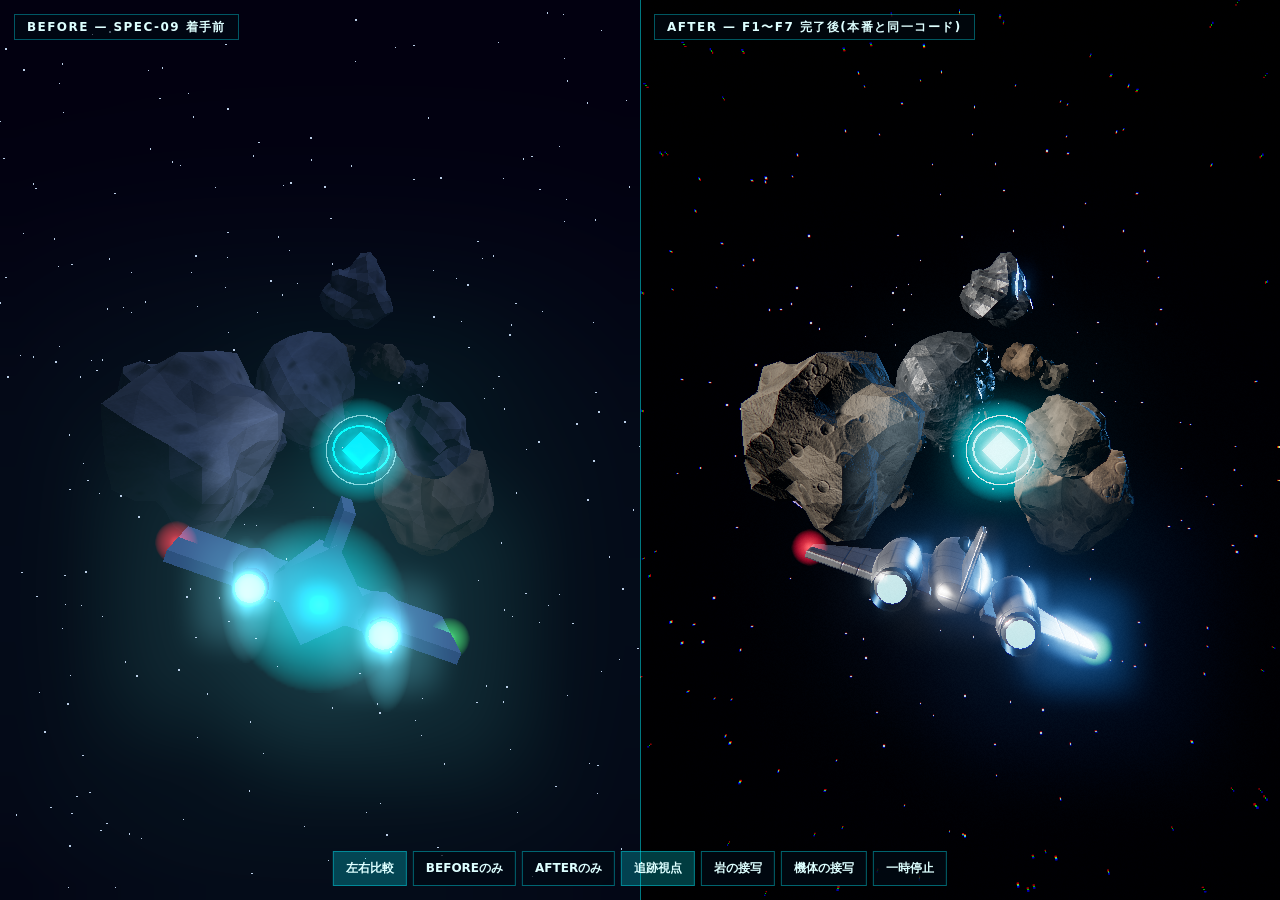
==== commit 6330781b: "SPEC-10改訂: 垂直尾翼を中央の1枚に(ユーザーFB) - 外側へ傾けた双尾翼 → 中央に1枚(側面形をやや大きく)。当たり形状は中央のカプセル1本に(計11個) - 後方から1枚の尾翼は真横向" ====
--- a/labs/before-after.html
+++ b/labs/before-after.html
@@ -612,16 +612,15 @@
   const SHIP_SPHERES = [
     {name:'nose',   c:[0, .02, -2.35], c2:[0, .08, -.2],  r:.66},   // 機首〜キャノピー・機首下の機銃
     {name:'body',   c:[0, .08, -.2],   c2:[0, .1, 2.85],  r:.85},   // 胴体後半
-    {name:'nacL',   c:[-1.55, -.18, .2], c2:[-1.55, -.18, 3.3], r:.58},
-    {name:'nacR',   c:[ 1.55, -.18, .2], c2:[ 1.55, -.18, 3.3], r:.58},
+    {name:'nacL',   c:[-1.55, -.18, .2], c2:[-1.55, -.18, 3.3], r:.62},
+    {name:'nacR',   c:[ 1.55, -.18, .2], c2:[ 1.55, -.18, 3.3], r:.62},
     {name:'rootL',  c:[-.9, -.18, -.35], c2:[-2.9, -.32, 1.2], r:.35},   // 主翼の前縁
     {name:'rootR',  c:[ .9, -.18, -.35], c2:[ 2.9, -.32, 1.2], r:.35},
     {name:'trailL', c:[-.9, -.18, 2.6],  c2:[-2.9, -.32, 2.2], r:.35},  // 主翼の後縁
     {name:'trailR', c:[ .9, -.18, 2.6],  c2:[ 2.9, -.32, 2.2], r:.35},
     {name:'wingL',  c:[-3.25, -.38, 1.78], r:.72},                   // 翼端
     {name:'wingR',  c:[ 3.25, -.38, 1.78], r:.72},
-    {name:'tailL',  c:[-.93, 1.0, 2.62], r:.54},                     // 垂直尾翼
-    {name:'tailR',  c:[ .93, 1.0, 2.62], r:.54}];
+    {name:'tail',   c:[0, .9, 2.45], c2:[0, 1.36, 2.72], r:.52}];     // 垂直尾翼(中央1枚)
   const HIT_LENIENCY = .9;   // F1-04: 機体球の半径に乗算(見た目より少し甘く)
   function shipSpheresWorld(ship, out){
     ship.updateMatrixWorld();
@@ -760,13 +759,13 @@
              {z:.25, w:.24, top:.62, bot:.05, p:.9}, {z:.55, w:.12, top:.52, bot:.05, p:.9}],   // 下半分は胴体に埋まる
     canopyTip: [0, .30, -1.6],
     // エンジンナセル(左右 x=±1.55)
-    nac: [{z:.15, w:.32, top:.32, bot:.32, cy:-.18, p:1}, {z:.55, w:.50, top:.50, bot:.50, cy:-.18, p:1},
-          {z:1.40, w:.57, top:.57, bot:.57, cy:-.18, p:1}, {z:2.30, w:.55, top:.55, bot:.55, cy:-.18, p:1},
-          {z:2.95, w:.47, top:.47, bot:.47, cy:-.18, p:1}],
+    nac: [{z:.15, w:.34, top:.34, bot:.34, cy:-.18, p:1}, {z:.55, w:.54, top:.54, bot:.54, cy:-.18, p:1},
+          {z:1.40, w:.62, top:.62, bot:.62, cy:-.18, p:1}, {z:2.30, w:.60, top:.60, bot:.60, cy:-.18, p:1},
+          {z:2.95, w:.52, top:.52, bot:.52, cy:-.18, p:1}],
     // 主翼の平面形(右翼, x-z)
     wing: [[.70, -.55], [3.75, 1.45], [3.75, 2.05], [2.25, 2.35], [.70, 2.75]],
-    // 尾翼の側面形(z-y)
-    tail: [[1.55, 0], [2.45, 1.15], [2.85, 1.15], [2.95, 0]],
+    // 垂直尾翼の側面形(z-y)。中央に1枚(ユーザーFB: 双尾翼は違和感)
+    tail: [[1.2, 0], [2.35, 1.38], [2.9, 1.38], [3.02, 0]],
     muzzles: [[-.45, -.36, -2.05], [.45, -.36, -2.05]]   // 機首下(チン)の機銃2門
   };
   // opts.glow: ノズル光の強さ(ゲームは遠景の後方から見るため1.8、サイトは近接で正対するため既定1.4)
@@ -791,15 +790,11 @@
       return g;
     };
     const wings = new THREE.Mesh(boxUV(mergeGeo([{g: wingGeo(1)}, {g: wingGeo(-1)}])), hull);
-    // 双垂直尾翼(外側へ傾ける)
-    const tailGeo = side=>{
-      const g = plate(SHIP.tail, .06, .025);
-      g.rotateY(-Math.PI/2);                       // 側面形の x → 機体 z、押し出し → 機体 x
-      g.rotateZ(-side*.32);
-      g.translate(side*.62, .26, 0);
-      return g;
-    };
-    const tails = new THREE.Mesh(boxUV(mergeGeo([{g: tailGeo(1)}, {g: tailGeo(-1)}])), hull);
+    // 垂直尾翼(中央に1枚)
+    const tailG = plate(SHIP.tail, .08, .03);
+    tailG.rotateY(-Math.PI/2);                     // 側面形の x → 機体 z、押し出し → 機体 x(厚み)
+    tailG.translate(.04, .28, 0);                  // 厚みの中心を機体中心線に合わせ、胴体上面に埋める
+    const tail = new THREE.Mesh(boxUV(tailG.toNonIndexed ? tailG.toNonIndexed() : tailG), hull);
     // エンジンナセル(左右を1メッシュに)
     const nacelles = new THREE.Mesh(boxUV(mergeGeo([{g: loft(SHIP.nac, {cx: 1.55, p: 1})}, {g: loft(SHIP.nac, {cx: -1.55, p: 1})}])), hull);
     // キャノピー
@@ -813,10 +808,10 @@
       {g:new THREE.CylinderGeometry(.04, .04, .65, 8), p:[-.45, -.36, -1.72], r:[Math.PI/2, 0, 0]},
       {g:new THREE.CylinderGeometry(.04, .04, .65, 8), p:[ .45, -.36, -1.72], r:[Math.PI/2, 0, 0]},
     ]), dark);
-    group.add(fuselage, wings, tails, nacelles, canopy, darkParts);
+    group.add(fuselage, wings, tail, nacelles, canopy, darkParts);
     const nozzles = new THREE.Mesh(mergeGeo([   // ノズル(後端でわずかに広がる)
-      {g:new THREE.CylinderGeometry(.44, .40, .45, 16, 1, true), p:[-1.55, -.18, 3.12], r:[Math.PI/2, 0, 0]},
-      {g:new THREE.CylinderGeometry(.44, .40, .45, 16, 1, true), p:[ 1.55, -.18, 3.12], r:[Math.PI/2, 0, 0]},
+      {g:new THREE.CylinderGeometry(.48, .44, .45, 16, 1, true), p:[-1.55, -.18, 3.12], r:[Math.PI/2, 0, 0]},
+      {g:new THREE.CylinderGeometry(.48, .44, .45, 16, 1, true), p:[ 1.55, -.18, 3.12], r:[Math.PI/2, 0, 0]},
     ]), new THREE.MeshStandardMaterial({color:0x1b1e24, metalness:.8, roughness:.38, side:THREE.DoubleSide}));
     const nozzleGlow = new THREE.Mesh(mergeGeo([
       {g:new THREE.CircleGeometry(.34, 16), p:[-1.55, -.18, 3.2]},
@@ -837,7 +832,7 @@
     tipL.scale.setScalar(.9); tipR.scale.setScalar(.9);
     group.add(nozzles, nozzleGlow, ex1, ex2, tipL, tipR);
     return {group, parts:{nozzles, nozzleGlow, exhaust:[ex1, ex2], tips:[tipL, tipR], hull, plumeMat,
-      fuselage, canopy, muzzles: SHIP.muzzles}};
+      fuselage, canopy, tail, muzzles: SHIP.muzzles}};
   }
   return {deformRock, makeRockTex, mergeGeo, rockGeos, rockMats, buildCore, buildShip,
           rockSurface, setTriplanar, ROCK_TYPES,
